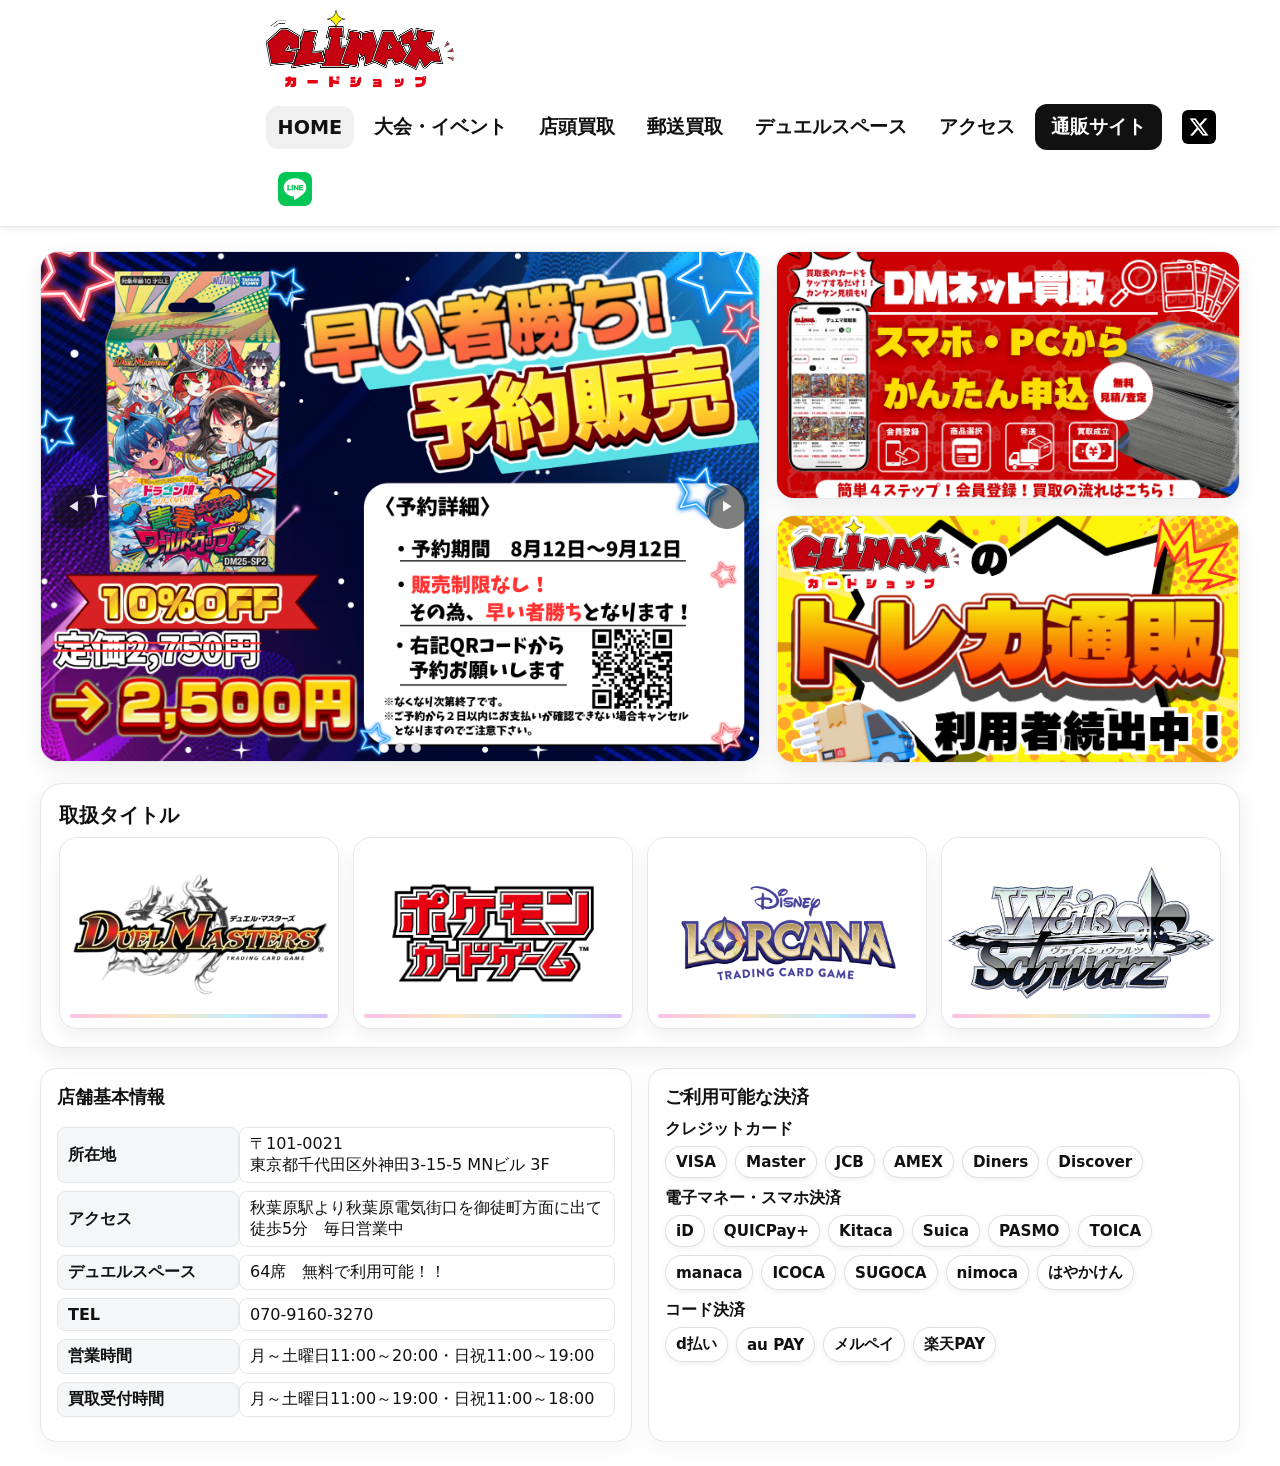
==== index.html @ 97bbb9ee "feat: initial site & GitHub Pages workflow" ====
<!DOCTYPE html>
<html lang="ja">
<head>
<meta charset="UTF-8" />
<meta name="viewport" content="width=device-width,initial-scale=1" />
<title>カードショップCLIMAX - 公式サイト</title>
<meta name="theme-color" content="#ffffff" />
<style>
  :root{
  --home-slide-max:720px;
  --soft: 0 8px 24px rgba(0,0,0,.08);
  --cta-ar: 16/9;      /* 枠の比率（16:9） */
  --cta-zoom: 1;       /* 画像の拡大率（1=等倍） */
  --cta-pos-x: 50%;    /* 画像の表示位置X */
  --cta-pos-y: 50%;    /* 画像の表示位置Y */
  --cta-shift: 0px;    /* 追加の横シフト */
}
  /* === Carousel: PCは矢印＋広いヒットエリア／SPはスワイプ === */
  .carousel { position: relative; }
  .carousel .ctrl{
    z-index: 3; /* 画像より前面 */
    opacity: .9;
  }
  .prev-hit{ left:0; } .next-hit{ right:0; }
  @media (max-width:900px){
    .carousel .ctrl{ display:none; }  /* スマホは矢印隠す */
    .edge-hit{ display:none; }        /* スマホはヒットエリアも隠す（スワイプに専念） */
    .carousel .track{
      touch-action: pan-y;            /* 縦スクロールは通しつつ横スワイプ可 */
      cursor: grab;
    }
  }
/* --- 強制表示＆edge-hit無効化 --- */
.carousel .ctrl{ display:block !important; z-index:5; }
@media (max-width:900px){
  .carousel .ctrl{ display:none !important; } /* SPは矢印非表示（スワイプ優先） */
}
/* 透明ヒットエリアは一旦無効化（クリックを奪うので） */
.edge-hit{ display:none !important; }


  /* ===== 基本（白地・黒文字） ===== */
  body{
    margin:0;
    font-family:system-ui,-apple-system,Segoe UI,Roboto,'Noto Sans JP',sans-serif;
    color:#111;
    background:#fff;
  }

  /* ===== Header（白） ===== */
  header{
    position:sticky; top:0; z-index:50;
    background:#fff;
    color:#111;
    border-bottom:1px solid #e5e7eb;
    box-shadow:0 2px 6px rgba(0,0,0,.08);
  }
  .h-inner{ max-width:1200px; margin:auto; padding:10px 16px; display:flex; align-items:center; gap:12px; flex-wrap:wrap; }
  .brand{ display:flex; align-items:center; gap:10px; text-decoration:none; white-space:nowrap; }
  .brand img{ height:78px; width:auto; }
  nav{ display:flex; align-items:center; gap:6px; white-space:nowrap; flex:1 1 auto; justify-content:flex-start; flex-wrap:wrap; }
  nav a{ padding:8px 10px; border-radius:10px; color:#111; font-weight:800; text-decoration:none; }
  .nav-active{ background:rgba(0,0,0,.06); }
  nav a:hover{ background:rgba(0,0,0,.05); }
  .cta{ background:#111; color:#fff !important; border-radius:999px; padding:8px 14px; }
  .x-icon-img{ width:28px; height:28px; display:inline-block; vertical-align:middle; border-radius:6px; object-fit:cover; }
  .line-icon-img{
  width:28px; height:28px; display:inline-block; vertical-align:middle;
  border-radius:6px; object-fit:cover;
}
@media (min-width:900px){
  header .x-icon-img, header .line-icon-img{ width:34px !important; height:34px !important; }
}
  .container{ max-width:1200px; margin:auto; padding:24px 16px; }
  .section{ display:none; } .section.active{ display:block; }

  /* ===== HOME：左スライド / 右POP ===== */
  .home-grid{ display:grid; grid-template-columns:minmax(360px,var(--home-slide-max)) 1fr; gap:16px; align-items:start; }
  .carousel{ position:relative; overflow:hidden; border-radius:18px; border:1px solid #e5e7eb; background:#fff; box-shadow:var(--soft); }
  .track{ position:relative; z-index:1; display:flex; transition:transform .5s ease; align-items:stretch; }
  .slide{ position:relative; min-width:100%; }
  .slide.fit > img{ width:100%; height:auto; display:block; object-fit:contain; object-position:center center; background:transparent; -webkit-user-drag:none; user-select:none; }
  .ctrl{ position:absolute; top:50%; transform:translateY(-50%); background:rgba(17,17,17,.6); color:#fff; border:none; width:44px; height:44px; border-radius:50%; cursor:pointer; }
  .prev{ left:10px; } .next{ right:10px; }
  .dots{ position:absolute; left:0; right:0; bottom:8px; display:flex; gap:6px; justify-content:center; z-index:2; }
  .dot{ width:8px; height:8px; border-radius:999px; background:#fff; border:1px solid rgba(0,0,0,.2); opacity:.85; }
  .dot.active{ opacity:1; }

  .home-side{ display:flex; flex-direction:column; gap:16px; }
  .home-card{ border-radius:18px; border:1px solid #e5e7eb; overflow:hidden; background:#fff; box-shadow:var(--soft); }
  /* === HOME POP画像（横幅優先・ガビガビ防止）=== */
.home-card img{
  width:100%;
  height:auto;                  /* 拡大せず等倍維持 */
  object-fit:cover;             /* 横幅いっぱいに合わせる（上下トリミングあり） */
  object-position:center center;/* 中央基準でトリム */
}

  /* ===== 取扱タイトル ===== */
  .titles{ position:relative; background:#fff; border:1px solid #e5e7eb; border-radius:22px; padding:18px; margin-top:20px; box-shadow:var(--soft); }
  .titles h2{ position:relative; z-index:1; margin:0 0 8px; font-size:1.25rem; }
  .title-grid{ position:relative; z-index:1; display:grid; grid-template-columns:repeat(auto-fit,minmax(220px,1fr)); gap:14px; }
  .title-card{
    position:relative; display:grid; place-items:center; height:190px;
    background:#fff; color:#111;
    border:1px solid #e5e7eb; border-radius:18px; overflow:hidden; box-shadow:0 8px 18px rgba(0,0,0,.06);
  }
  .title-card::after{ content:""; position:absolute; left:10px; right:10px; bottom:10px; height:4px; border-radius:8px;
    background:linear-gradient(90deg, #ff8bd1, #ffd18b, #8bdfff, #b88bff); opacity:.55; }
  .title-card img{ max-width:96%; max-height:150px; height:auto; display:block; }
  .title-card--duel img{ max-height:175px; transform:scale(1.05); }

  /* ===== 大会・イベント ===== */
  .event-intro{
    white-space:pre-line;
    margin:10px 0 14px;
    color:#111;
  }
  .event-row{ display:flex; align-items:flex-start; gap:16px; }
  .event-row .left, .event-row .right{ flex:1 1 0; display:flex; }
  .event-row .right{ justify-content:flex-end; }
  .event-row .left img{
    width:100%; height:auto; display:block;
    border-radius:12px; border:1px solid #000; background:#fff;
    box-shadow:0 2px 6px rgba(0,0,0,.12);
  }

  :root{ --schedule-lift: 96px; --schedule-crop: 4%; }
  #events .event-row{ align-items:flex-start; }
  #events .event-row .right{ margin-top: calc(-1 * var(--schedule-lift)); justify-content:flex-end; }
  #events .event-row .right > img{
    width:80% !important; height:auto !important; display:block;
    border-radius:12px; border:1px solid #000; background:#fff;
    clip-path: inset(var(--schedule-crop) 0 var(--schedule-crop) 0 round 12px);
    box-shadow:0 2px 6px rgba(0,0,0,.12);
  }
  #events .event-row .right .event-schedule{ width:80% !important; margin-top: calc(-1 * var(--schedule-lift)); }
  /* ラッパーに枠線を付けて画像の上下を clip しても線が消えないように */
#events .event-row .right .event-schedule{
  width:80% !important;
  margin-top: calc(-1 * var(--schedule-lift));
  border:1px solid #000;            /* ← 枠線はこちらに移動 */
  border-radius:12px;
  background:#fff;
  overflow:hidden;                   /* ← 角丸＋clip整合 */
  box-shadow:0 2px 6px rgba(0,0,0,.12);
}

#events .event-row .right .event-schedule img{
  width:100% !important;
  height:auto !important;
  display:block;
  border:none;                       /* ← ボーダー外す */
  border-radius:0;                   /* ← 角丸はラッパーに任せる */
  background:#fff;
  clip-path: inset(var(--schedule-crop) 0 var(--schedule-crop) 0 round 12px);
  box-shadow:none;                   /* ← 影もラッパーに任せる */
}
/* EVENTS も STOREBUY/BUY と同じ位置に揃える */
@media (min-width:900px){
  #events{
    width:80%;
    margin-left:16%;
    margin-right:0;
  }
  /* 以前の右寄せは打ち消す */
  #events .event-intro,
  #events .event-row .left{
    margin-left:0 !important;
  }
}
  /* ===== 店舗情報＆決済（白基調の表） ===== */
  .info-wrap{ display:grid; grid-template-columns:1fr 1fr; gap:16px; margin-top:20px; }
  .panel{ background:#fff; border:1px solid #e5e7eb; border-radius:16px; padding:16px; box-shadow:0 8px 24px rgba(0,0,0,.04); }
  .panel h3{ margin:0 0 10px; font-size:1.1rem; color:#111; }
  .info-table{ width:100%; border-collapse:separate; border-spacing:0 8px; }
  .info-table th{ text-align:left; white-space:nowrap; padding:6px 10px; width:10em; color:#111; background:#f5f6f8; border-radius:8px; border:1px solid #e5e7eb; }
  .info-table td{ padding:6px 10px; border-radius:8px; border:1px solid #e5e7eb; background:#fff; color:#111; }

  .pay-group{ margin-top:10px; }
  .chips{ display:flex; flex-wrap:wrap; gap:8px; margin-top:6px; }
  .chip{ display:inline-flex; align-items:center; padding:6px 10px; border-radius:999px;
         background:#fff; color:#111; border:1px solid rgba(0,0,0,.12); box-shadow:0 2px 6px rgba(0,0,0,.06); font-weight:700; font-size:.95rem; }

  /* ===== デュエルスペース ===== */
  .duel-grid{ display:grid; grid-template-columns:1.1fr .9fr; gap:18px; align-items:start; color:#111; }
  .duel-image{ border-radius:16px; overflow:hidden; border:1px solid #000; background:#fff; box-shadow:0 2px 6px rgba(0,0,0,.12); }
  .duel-image img{ width:100%; height:auto; display:block; }
  .duel-stack{ display:flex; flex-direction:column; gap:14px; align-items:flex-end; }
  .duel-panel{ width:100%; max-width:620px; border:1px solid rgba(0,0,0,.12); border-radius:16px; padding:14px; background:rgba(0,0,0,.04); }
  .links{ display:flex; gap:10px; flex-wrap:wrap; margin-top:10px; }
  .btn{ display:inline-block; padding:10px 14px; border-radius:12px; font-weight:900; text-decoration:none; }
  .btn-outline{ border:2px solid rgba(0,0,0,.22); color:#111; }
  .btn-outline:hover{ background:rgba(0,0,0,.05); }

  /* ===== 店頭買取画像（黒枠） ===== */
  .storebuy-wrap{ width:80%; margin-left:0; margin-right:auto; }
  .storebuy-left img, .storebuy-right img{
    border:1px solid #000; border-radius:12px; background:#fff; box-shadow:0 2px 6px rgba(0,0,0,.12);
  }

  /* Mycalinks リンク強調（白基調） */
.storebuy-note .myca-link, .storebuy-note .myca-link:visited,
.buy-note .myca-link, .buy-note .myca-link:visited{
  color:#dc2626; font-weight:900; text-decoration:underline; text-decoration-color:rgba(220,38,38,.95);
  text-decoration-thickness:2px; text-underline-offset:3px;
}
.storebuy-note .myca-link:hover,
.buy-note .myca-link:hover{
  background:rgba(220,38,38,.10); border-radius:6px; padding:0 4px;
}
.storebuy-note .myca-link:focus-visible,
.buy-note .myca-link:focus-visible{
  outline:2px solid #dc2626; outline-offset:2px;
}

  /* ===== アクセスの地図枠 ===== */
  .map-wrap{ margin-top:16px; border:1px solid #e5e7eb; border-radius:16px; overflow:hidden; box-shadow:var(--soft); background:#fff; }

  /* ===== レスポンシブ ===== */
  @media (max-width:900px){
    header .h-inner{ padding:8px 12px; flex-direction:column; align-items:center; gap:6px; }
    .brand{ order:0; width:100%; justify-content:center; }
    .brand img{ height:44px; }
    nav{ order:1; width:100%; display:flex; justify-content:center; gap:6px; flex-wrap:nowrap; overflow-x:auto; -webkit-overflow-scrolling:touch; padding-bottom:4px; }
    nav a{ padding:6px 8px; font-size:.9rem; white-space:nowrap; }
    nav::-webkit-scrollbar{ display:none; } nav{ scrollbar-width:none; }

    .titles{ padding:12px; }
    .title-grid{ grid-template-columns:repeat(2, 1fr); gap:10px; }
    .title-card{ height:120px; border-radius:14px; }
    .title-card img{ max-height:80px; }

    .event-row{ flex-direction:column; gap:12px; }
    #events{ --schedule-lift:0px; }
    #events .event-row .right{ margin-top:24px; justify-content:center; align-items:center; width:100%; }
    #events .event-row .right .event-schedule,
    #events .event-row .right > img{
      margin-top:0; width:92%; max-width:520px; margin-left:auto; margin-right:auto; clip-path:none; position:static; z-index:auto;
    }
    #events .event-row .right .event-schedule img{ width:100%; height:auto; clip-path:none; }

    .storebuy-wrap{ width:100%; margin:0 auto; }
    .storebuy-right{ display:flex; flex-direction:column; gap:10px; }
    .storebuy-right img, .storebuy-left img{ width:100%; height:auto; object-fit:contain; display:block; margin:0 auto; }

    .info-wrap{ grid-template-columns:1fr; }
    .home-grid{ grid-template-columns:1fr; }
    .duel-grid{ grid-template-columns:1fr; }
    .duel-stack{ align-items:stretch; }
  }

  @media (min-width:900px){
    .storebuy-wrap{ display:flex; flex-direction:row; align-items:stretch; gap:20px; }
    .storebuy-left, .storebuy-right{ flex:1 1 0; display:flex; flex-direction:column; }
    .storebuy-left img{ width:100%; height:100%; object-fit:cover; }
    .storebuy-right{ display:grid; grid-template-rows:1fr 1fr; gap:20px; }
    .storebuy-right img{ width:100%; height:100%; object-fit:cover; }
  }

  /* ===== Duel Space（安全版スタイル） ===== */
  #duel .duel-panel { box-sizing:border-box; overflow:visible !important; }
  .duel-badges, .badge { display:none !important; }
  .duel-headline{ font-weight:900; font-size:1.1em; letter-spacing:.02em; white-space:nowrap; }
  @media (min-width: 900px){
    .duel-grid{ display:flex !important; align-items:stretch !important; gap:16px; }
    .duel-image{
      flex:1.3 1 0; display:flex; align-items:flex-start; justify-content:center;
      border:2px solid #000; border-radius:18px; background:#fff; box-shadow:0 2px 6px rgba(0,0,0,.12);
    }
    .duel-image img{ width:100%; height:100%; object-fit:contain; object-position:top center; }
    .duel-stack{ flex:0.7 1 0; display:flex; flex-direction:column; gap:14px; }
    .duel-panel{
      flex:1 1 0; display:flex; flex-direction:column; justify-content:center;
      padding:12px; font-size:1.02em; line-height:1.5; background:rgba(0,0,0,.04);
      border:1px solid rgba(0,0,0,.12); border-radius:16px;
    }
    #duel .duel-panel--compact{ padding:8px 10px; line-height:1.35; }
  }
/* ===== Duel 右パネルの余白をタイトに ===== */
#duel .duel-panel{
  padding:10px 12px;          /* 14px → 10px に圧縮 */
  line-height:1.32;           /* 1.5 → 1.32 で詰める */
  border-radius:12px;         /* 16px → 12px（締まって見える） */
}
#duel .duel-panel--compact{
  padding:6px 10px;           /* 8px → 6px */
  line-height:1.22;           /* 1.35 → 1.22 */
}
#duel .duel-panel h3{ 
  margin:0 0 4px;             /* タイトル下の余白を減らす */
  font-size:1.02rem;
}
#duel .duel-panel p{ 
  margin:6px 0 0;             /* 段落の上下余白を減らす */
}
#duel .duel-panel ul{ 
  margin:6px 0 0; 
  padding-left:1.1em; 
}
#duel .duel-panel li{ 
  margin:3px 0;               /* 箇条書きの行間も詰める */
}

/* 右カラムどうしのスキマも少しだけ縮める */
@media (min-width:900px){
  .duel-stack{ gap:10px; }    /* 14px → 10px */
}
/* --- Duel: 画像枠をもう少し上へ（余白カット） --- */
#duel .duel-image{ margin:0 !important; }      /* figure 既定マージン除去 */
#duel h2{ margin:0 0 8px !important; }         /* 見出し下を少し詰める */
#duel .container{ padding-top:12px !important; }/* セクション上パディング控えめ */
/* === BUY（郵送買取）: テーブルと画像を2カラム、左は短め幅 === */
#buy .buy-layout{
  display:grid;
  grid-template-columns:minmax(320px,560px) minmax(220px,1fr);
  gap:16px; align-items:start;
}

/* 左：表とバナーを同じ幅で束ねる */
#buy .buy-card{
  width:100%;
  max-width:560px;          /* ここを 520/480 に下げるとさらに短くできます */
}

/* 表はラッパー幅いっぱい＝「短い枠」 */
#buy .buy-table{
  width:100% !important;    /* ラッパーに合わせる */
  table-layout:fixed;
}

/* 右：郵送POPは小さめ */
#buy .buy-pop{
  width:100%; max-width:480px; height:auto;
  border:1px solid #e5e7eb; border-radius:12px;
  box-shadow:0 4px 12px rgba(0,0,0,.08);
}
/* 注意事項：ベース */
#buy .buy-notes.panel{
  margin:16px 0 0;
  padding:16px;
  border:1px solid #e5e7eb;
  border-radius:12px;
  background:#fff;
  box-shadow:0 4px 12px rgba(0,0,0,.05);
}

/* PCだけ：右から10%削る＋少し上げる */
@media (min-width:900px){
  #buy .buy-notes.panel{
    width:85.3%;            /* 全体の90%幅＝右を10%削った見え方 */
    margin:-8px 10% 0 0;  /* 上-8px / 右10% / 下0 / 左0 */
  }
}

/* SP は全幅 */
@media (max-width:899px){
  #buy .buy-notes.panel{
    width:100%;
    margin:12px 0 0;
  }
}
/* === PCだけ：店頭買取／郵送買取セクションを右にずらす === */
@media (min-width: 900px){
  #storebuy,
  #buy {
    width: 80%;          /* 横幅を少し狭くする */
    margin-left: 16%;    /* 左に20%の余白を取って右寄せ */
    margin-right: 0;     /* 念のため右余白は0に */
  }
}
/* === PCだけ：ヘッダー中身（ロゴ＋ナビ）を20%右へ === */
@media (min-width: 900px){
  header .h-inner{
    max-width: none !important; /* 中央寄せのauto制御を解除 */
    width: 80% !important;      /* 中身の横幅を80%に */
    margin-left: 19.5% !important;/* 左に20%の余白を作って全体を右へ */
    margin-right: 0 !important;
  }
}
/* === PCだけ：ナビの文字とXアイコンを1.2倍 === */
@media (min-width: 900px){
  /* 各タブ（HOME〜通販サイト） */
  header nav { gap: 8px !important; }                /* 6 → 8px（少し広げる） */
  header nav a{
    font-size: 1.2em !important;                     /* 文字を1.2倍 */
    padding: 10px 12px !important;                   /* 8x10 → 10x12 に微増 */
    border-radius: 12px !important;                  /* 少しだけ丸みも増やす（任意） */
  }
  /* 通販ボタンは横幅も少し余裕 */
  header nav a.cta{
    padding: 10px 16px !important;                   /* 見栄え用に横だけさらに+4px */
  }
  /* Xアイコン画像（28px → 約34px） */
  header .x-icon-img{
    width: 34px !important;
    height: 34px !important;
  }
}

/* 余白や枠はナシのまま */
#buy .buy-cta{
  margin-top: 0;
  border: none !important;
  border-radius: 0 !important;
  box-shadow: none !important;
  background: transparent !important;
}

/* PC時、左カラム幅に自然に収まるように */
@media (min-width: 900px){
  #buy .addr-cta { max-width: 560px; }
}
/* === BUY（郵送買取） === */
#buy .buy-cta-link{
  position: relative;
  display: block;
  width: 100%;
  aspect-ratio: var(--cta-ar);
  overflow: hidden; /* 切り抜きが枠からはみ出さないように */
}

#buy .buy-cta-img{
  position: absolute; inset: 0;
  width: 100%; height: 100%; display: block;
  object-fit: cover;
  clip-path: inset(10% 0 10% 0);

  /* 右へ寄せ + 上へ寄せ */
  transform: translate(1.5%, -8%) scale(1.2);
  transform-origin: center center;
}
/* === SPだけ：BUYを縦並び & 余白圧縮 & yusoudragon右寄せ＋上下トリム === */
@media (max-width: 900px){

  /* BUYは縦積み（表 → mail_buy → yusoudragon → 注意事項） */
  #buy .buy-layout{
    display: grid;
    grid-template-columns: 1fr;
    gap: 8px;                 /* ← グリッドの隙間を小さく */
    align-items: start;
  }
  #buy .buy-card{ order: 1; }
  #buy .buy-right{ order: 2; }

  /* 表の上マージン＆行間の隙間を圧縮（発送先住所〜ボタン間の“空白”対策） */
  #buy .buy-table{
    margin-top: 8px !important;          /* 16px → 8px */
    border-collapse: separate !important;
    border-spacing: 0 4px !important;    /* 0 8px → 0 4px（行間を半分） */
  }

  /* mail_buy 画像は横幅いっぱい・等倍描画（ガビ防止） */
  #buy .buy-right img,
  #buy .buy-pop{
    width: 100% !important;
    max-width: none !important;
    height: auto !important;
    display: block !important;
    image-rendering: auto !important;
    object-fit: contain !important;
  }

  /* yusoudragon（SP専用）：高さを低めに、右寄せ、上下トリムで“余白感”を削る */
  #buy .buy-cta{ margin-top: 6px !important; }

  #buy .buy-cta-link{
    position: relative !important;
    display: block !important;
    width: 100% !important;
    aspect-ratio: 16/7 !important;   /* ← 16/9より“低い”比率。縦の余白を減らすキモ */
    overflow: hidden !important;
  }

  #buy .buy-cta-img{
    position: absolute !important;
    inset: 0 !important;
    width: 100% !important;
    height: 100% !important;
    display: block !important;

    /* 右寄せ＋上下トリム＋軽い拡大 */
    object-fit: cover !important;
    object-position: 48% center !important;   
    transform: translateX(1.5%) scale(1.2) !important; /* ← さらに少し右へ寄せつつ1.2倍 */
    transform-origin: center center !important;
    clip-path: inset(12% 0 12% 0) !important; /* ← 上下をカット（15～25%で微調整可） */

    image-rendering: auto !important;
  }

  /* 注意事項：右から削る指定はそのまま活かす */
  #buy .buy-notes.panel{
    width: 90% !important;
    margin: 12px 12% 0 0 !important; /* 上12 / 右12% / 下0 / 左0 */
  }
}
</style>
</head>
<body>
<header>
  <div class="h-inner">
    <a class="brand" href="#home">
      <img src="logo.png" alt="カードショップCLIMAX ロゴ" />
    </a>
    <nav>
      <a href="#home"     class="navlink" data-section="home">HOME</a>
      <a href="#events"   class="navlink" data-section="events">大会・イベント</a>
      <a href="#storebuy" class="navlink" data-section="storebuy">店頭買取</a>
      <a href="#buy"      class="navlink" data-section="buy">郵送買取</a>
      <a href="#duel"     class="navlink" data-section="duel">デュエルスペース</a>
      <a href="#access"   class="navlink" data-section="access">アクセス</a>
      <a href="https://www.climax-card.jp/" target="_blank" class="cta">通販サイト</a>
      <a href="https://x.com/climaxcard" target="_blank" aria-label="X アカウント" title="@climaxcard"><img src="unnamed.png" alt="X" class="x-icon-img" onerror="this.style.display='none'"></a>
<a href="https://line.me/R/ti/p/@512nwjvn" target="_blank" rel="noopener"
   aria-label="LINE" title="LINE"><img src="LINE.png" alt="LINE" class="line-icon-img" onerror="this.style.display='none'"></a>

    </nav>
  </div>
</header>

<main>
  <!-- HOME -->
  <section id="home" class="section active">
    <div class="container">
      <div class="home-grid">
        <div class="carousel" id="carousel" aria-roledescription="carousel">
          <div class="track" id="track"><div class="slide fit"><img src="slide1.PNG" alt="HOMEスライド"></div><div class="slide fit"><img src="slide2.PNG" alt="HOMEスライド"></div><div class="slide fit"><img src="slide3.PNG" alt="HOMEスライド"></div></div>
          <button class="ctrl prev" id="prev" aria-label="前へ">&#9664;</button>
          <button class="ctrl next" id="next" aria-label="次へ">&#9654;</button>
          <div class="dots" id="dots"><div class="dot"></div><div class="dot"></div><div class="dot"></div></div>
        </div>
        <div class="home-side" id="homeSide">
          <a class="home-card navlink" data-section="storebuy" href="#storebuy"><img src="pop_mycalinks.png" alt="店頭買取案内"></a>
          <a class="home-card" href="https://www.climax-card.jp/" target="_blank"><img src="pop_toreka.png" alt="通販POP"></a>
        </div>
      </div>

      <div class="titles">
        <h2>取扱タイトル</h2>
        <div class="title-grid"><a class="title-card title-card--duel" href="https://dm.takaratomy.co.jp/" target="_blank" rel="noopener" aria-label="デュエル・マスターズ">  <img src="DUELMASTERS.png" alt="デュエル・マスターズ ロゴ"></a><a class="title-card " href="https://www.pokemon-card.com/" target="_blank" rel="noopener" aria-label="ポケモンカードゲーム">  <img src="pokemon.png" alt="ポケモンカードゲーム ロゴ"></a><a class="title-card " href="https://www.takaratomy.co.jp/products/disneylorcana/" target="_blank" rel="noopener" aria-label="Disney Lorcana">  <img src="LORCANA.png" alt="Disney Lorcana ロゴ"></a><a class="title-card " href="https://ws-tcg.com/" target="_blank" rel="noopener" aria-label="ヴァイスシュヴァルツ">  <img src="WEISSCHWARZ.png" alt="ヴァイスシュヴァルツ ロゴ"></a></div>
      </div>

      <div class="info-wrap">
        <div class="panel">
          <h3>店舗基本情報</h3>
          <table class="info-table">
            <tr><th>所在地</th><td>〒101-0021<br>東京都千代田区外神田3-15-5 MNビル 3F</td></tr>
            <tr><th>アクセス</th><td>秋葉原駅より秋葉原電気街口を御徒町方面に出て徒歩5分　毎日営業中</td></tr>
            <tr><th>デュエルスペース</th><td>64席　無料で利用可能！！</td></tr>
            <tr><th>TEL</th><td>070-9160-3270</td></tr>
            <tr><th>営業時間</th><td>月～土曜日11:00～20:00・日祝11:00～19:00</td></tr>
            <tr><th>買取受付時間</th><td>月～土曜日11:00～19:00・日祝11:00～18:00</td></tr>
          </table>
        </div>
        <div class="panel">
          <h3>ご利用可能な決済</h3>
          <div class="pay-group">
            <b>クレジットカード</b>
            <div class="chips"><span class="chip">VISA</span><span class="chip">Master</span><span class="chip">JCB</span><span class="chip">AMEX</span><span class="chip">Diners</span><span class="chip">Discover</span></div>
          </div>
          <div class="pay-group">
            <b>電子マネー・スマホ決済</b>
            <div class="chips"><span class="chip">iD</span><span class="chip">QUICPay+</span><span class="chip">Kitaca</span><span class="chip">Suica</span><span class="chip">PASMO</span><span class="chip">TOICA</span><span class="chip">manaca</span><span class="chip">ICOCA</span><span class="chip">SUGOCA</span><span class="chip">nimoca</span><span class="chip">はやかけん</span></div>
          </div>
          <div class="pay-group">
            <b>コード決済</b>
            <div class="chips"><span class="chip">d払い</span><span class="chip">au PAY</span><span class="chip">メルペイ</span><span class="chip">楽天PAY</span></div>
          </div>
        </div>
      </div>
    </div>
  </section>

  <!-- EVENTS（スケジュールのみ） -->
  <section id="events" class="section">
    <div class="container">
      <h2>大会・イベント</h2>

      <p class="event-intro">
週のどの日でも、CLIMAXのデュエルスペースは大会が繰り広げられる舞台。
ここはただの対戦会場ではなく、“本気のデュエリスト”が集まる特別な場所です。
ひとりでも、仲間とでも、あなたの挑戦を待っています！
      </p>

      <div class="event-row">
        <div class="left">
          <img src="events_photo.jpg" alt="デュエルスペースの様子">
        </div>
        <div class="right">
          <div class="event-schedule">
            <img src="schedule.png" alt="イベントスケジュール" loading="lazy">
          </div>
        </div>
      </div>
    </div>
  </section>

  <!-- STORE BUY（店頭買取） -->
  <section id="storebuy" class="section">
    <div class="container">
      <h2>店頭買取</h2>
      <p class="storebuy-note">
        店頭買取には
        <a class="myca-link" href="https://myca.cards/" target="_blank" rel="noopener">
          <strong>Mycalinks アプリのインストール</strong>
        </a>
        が必要です。以下のPOPを確認してください。
      </p>

      <div class="storebuy-wrap">
        <div class="storebuy-left">
          <img src="kaitori_flow.png" alt="店頭買取の流れ">
        </div>
        <div class="storebuy-right">
          <img src="myca_register_pop.png" alt="Mycalinks登録方法">
          <img src="pop_store_dragon.png" alt="店頭買取POP">
        </div>
      </div>
    </div>
  </section>

     <!-- BUY（郵送買取） -->
<section id="buy" class="section">
  <div class="container">
    <h2>郵送買取</h2>

    <p class="buy-note">
      郵送買取には
      <a class="myca-link" href="https://myca.cards/" target="_blank" rel="noopener">
        <strong>Mycalinks アプリのインストール</strong>
      </a>
      が必要です。手順や最新の買取価格は下記をご確認ください。
    </p>

    <!-- ★ この div を忘れずに！左右2カラムの親ラッパー -->
    <div class="buy-layout">
      <!-- 左：表（発送先住所の下に yusoudragon を1回だけ表示） -->
      <div class="buy-card" id="buyCard">
        <table class="info-table buy-table" style="margin-top:16px; border-collapse:separate; border-spacing:0 8px;">
          <tr><th>送料</th><td>基本お客様負担（最終買取金額 ¥10,000 以上で送料無料）</td></tr>
          <tr><th>対象</th><td>18歳以上（高校生可）</td></tr>
          <tr><th>お支払い</th><td>振込（手数料当社負担）</td></tr>
          <tr><th>申し込み</th><td>LINE（会員登録なし）</td></tr>
          <tr><th>発送</th><td>お近くのコンビニや郵便局から（追跡番号付き発送推奨）</td></tr>
          <tr><th>身分証明書</th><td>免許証・保険証・学生証・マイナンバーカードなど ※必ず現住所記載</td></tr>
          <tr>
            <th>発送先住所</th>
            <td>
              <div class="addr-grid">
                <span class="lead">〒101-0021&nbsp;</span>
                <span>東京都千代田区外神田3-15-5MNビル3階</span>
                <span class="shop">カードショップCLIMAX</span>
              </div>
            </td>
          </tr>
        </table>

        <!-- 発送先住所の“下”に yusoudragon（クリックで買取表） -->
        <div class="buy-cta addr-cta">
          <a class="buy-cta-link" href="https://climaxcard.github.io/climax/default/" target="_blank" aria-label="買取表を見る">  <img class="buy-cta-img" src="yusoudragon.png" alt="買取金額"></a>  <!-- BUYLIST_URL(https://climaxcard.github.io/climax/default/)へ遷移 -->
        </div>
      </div>

      <!-- 右：郵送POP -->
        <div class="buy-right">
          <img class="buy-pop" src="mail_buy.png" alt="郵送買取案内POP">
        </div>
      </div> <!-- /.buy-layout -->

      <!-- 注意事項（★グリッドの外★） -->
      <div class="buy-notes panel">
        <h3>注意事項</h3>
        <ul style="margin:0; padding-left:1.2em; line-height:1.6; color:#111;">
          <li>送料について：最終査定金額が1万円を超えた場合、当社で送料負担します（レターパックライト）。</li>
          <li>レアとノーマルが混在する場合は、あらかじめレアとノーマルを分けてから梱包・発送してください。<br>
              （※ノーマルに混在しているレアカードなどは一括でノーマルカード査定となる可能性があります。）</li>
          <li>一律のレアリティのカードは分けて送っていただけると査定完了まで早いです。</li>
          <li>デュエルマスターズのVR以上のカードは１枚10円。</li>
          <li>同タイトルの大量査定は減額対象となります。</li>
          <li>カード両面のキズ・スレなどは減額対象となります。</li>
          <li>破れ・書き込み・水濡れ・日焼け・大きな折れ・反り・縁のめくれ・ひどいキズがあるカードは個別にお値段をつけられない場合があります。</li>
          <li>海賊版やコピー品など正規品でないものは引き取りのみとなります。</li>
          <li>査定金額は状態や在庫状況により予告なく変更される場合があります。</li>
          <li>買取査定金額から発送費や発送手数料を差し引くことはありません。</li>
          <li>査定時にキズ確認のためファイルからカードを抜いたりスリーブを外します。返送時は元の状態に戻せません。</li>
          <li>タバコや香水などの匂いが染みついたカードは査定対象外となります。</li>
        </ul>
        <p style="margin-top:12px; font-size:.9rem; color:#666;">※2025年9月20日更新※</p>
      </div>
    </div>
  </section>
  <!-- DUEL -->
  <section id="duel" class="section">
    <div class="container">
      <h2>デュエルスペース</h2>
      <div class="duel-grid">
        <figure class="duel-image">
          <img src="01.png" alt="デュエルスペース">
        </figure>

        <div class="duel-stack">
          <div class="duel-panel duel-panel--compact">
            <div class="duel-headline">FREE毎日開放</div>
            <p style="margin-top:10px;white-space:pre-line">
デュエルスペースはいつでも無料で使えて、毎週各種大会も開催しています！
腕試しや仲間増やしの場にもピッタリ！
            </p>
          </div>

          <div class="duel-panel duel-guide" id="duel-guide">
            <h3>ご利用案内</h3>
            <ul>
              <li>営業時間内いつでもご利用OK（混雑時は譲り合いをお願いします）</li>
              <li>飲食はフタ付きのみ可・ゴミは各自お持ち帰り</li>
              <li>大会開催日はスタッフの指示に従ってください</li>
            </ul>
          </div>
        </div>

      </div>
    </div>
  </section>

  <!-- ACCESS -->
  <section id="access" class="section">
    <div class="container">
      <h2>アクセス</h2>
      <p>〒101-0021 東京都千代田区外神田3-15-5 MNビル 3F</p>
      <div class="map-wrap">
        <iframe src="https://www.google.com/maps/embed?pb=!1m18!1m12!1m3!1d12959.948330384788!2d139.7712742631493!3d35.70193548613032!2m3!1f0!2f0!3f0!3m2!1i1024!2i768!4f13.1!3m3!1m2!1s0x60188c1dd8a0a351%3A0x521f149db8f31043!2z44CSMTAxLTAwMjEg5p2x5Lqs6YO95Y2D5Luj55Sw5Yy65aSW56We55Sw77yT5LiB55uu77yR77yV4oiS77yV!5e0!3m2!1sja!2sjp!4v1758198516772!5m2!1sja!2sjp" width="100%" height="380" style="border:0;" allowfullscreen="" loading="lazy" referrerpolicy="no-referrer-when-downgrade"></iframe>
      </div>
    </div>
  </section>
</main>
<script>
  // ==== SPAタブ ====
  const sections = Array.from(document.querySelectorAll('.section'));
  const navlinks = Array.from(document.querySelectorAll('.navlink'));
  function show(id, push=true){
    sections.forEach(s=>s.classList.toggle('active', s.id===id));
    document.querySelectorAll('header .navlink').forEach(a => a.classList.toggle('nav-active', a.dataset.section===id));
    if(push) history.pushState({id}, '', '#'+id);
  }
  function hook(a){ a.addEventListener('click', e=>{ if(a.getAttribute('href')?.startsWith('#')) e.preventDefault(); const id=a.dataset.section; if(id) show(id); }); }
  navlinks.forEach(hook);
  window.addEventListener('popstate', e=> show((e.state&&e.state.id)||location.hash.replace('#','')||'home', false));
  show(location.hash.replace('#','')||'home', false);

  // ==== HOMEカルーセル（PC:矢印＆左右どこでもクリック / SP:スワイプ） + 右POP高さ同期 ====
(function(){
  const carousel = document.getElementById('carousel'); if(!carousel) return;
  const track = document.getElementById('track');
  const dotsWrap = document.getElementById('dots');
  const slides = Array.from(track.children);
  const dots = Array.from(dotsWrap.children);
  const side = document.getElementById('homeSide');
  const prev = document.getElementById('prev');
  const next = document.getElementById('next');
  const mqPC = window.matchMedia('(min-width:900px)');

  slides.forEach(s=> s.classList.add('fit'));
  // 画像のドラッグでブラウザ既定動作が出ないように
  slides.forEach(s=>{
    const img=s.querySelector('img');
    if(img){ img.setAttribute('draggable','false'); img.style.userSelect='none'; }
  });

  function slideHeight(idx){
    const s = slides[idx], img = s.querySelector('img'); if(!img) return 0;
    const w = carousel.clientWidth;
    if(img.naturalWidth===0) return 0;
    return Math.round(w * img.naturalHeight / img.naturalWidth);
  }
  function syncSide(h){
    if(!side) return;
    const cards = Array.from(side.querySelectorAll('.home-card'));
    const gap = parseFloat(getComputedStyle(side).gap)||16;
    if(window.matchMedia("(max-width:900px)").matches){
      cards.forEach(c=>c.style.height="auto"); return;
    }
    const each = Math.max(120, Math.floor((h - gap)/2));
    cards.forEach(c=>c.style.height = each+"px");
  }

  let i=0, timer=null;
  const DURATION = 500;
  function setActiveDot(){ dots.forEach((d,idx)=>d.classList.toggle('active',idx===i)); }
  function snap(noAnim=false){
    track.style.transition = noAnim ? 'none' : 'transform ' + DURATION + 'ms ease';
    track.style.transform = `translate3d(${(-100*i)}%,0,0)`;
    setActiveDot();
    const h = slideHeight(i);
    if(h>0){ slides[i].style.height=h+"px"; syncSide(h); }
  }
  function go(n, noAnim=false){ i = (n+slides.length)%slides.length; snap(noAnim); }

  function autoStart(){ stopAuto(); timer=setInterval(()=>go(i+1),7000); }
  function stopAuto(){ if(timer){ clearInterval(timer); timer=null; } }

  const goPrev = ()=>{ stopAuto(); go(i-1); autoStart(); };
  const goNext = ()=>{ stopAuto(); go(i+1); autoStart(); };

  // 矢印
  prev && prev.addEventListener('click', goPrev);
  next && next.addEventListener('click', goNext);
  // ドット
  dots.forEach((d,idx)=> d.addEventListener('click', ()=>{ stopAuto(); go(idx); autoStart(); }));

  // PC：カルーセルの左右どこをクリックしても前後
  carousel.addEventListener('click', (e)=>{
    // 矢印/ドット/リンクをクリックした時は無視
    if(e.target.closest('.ctrl,.dots,.dot,a,button')) return;
    const r = carousel.getBoundingClientRect();
    (e.clientX - r.left < r.width/2) ? goPrev() : goNext();
  });

  // スワイプ（iOS/Android/Safariも拾える実装）
  let startX=0, startY=0, isDown=false, deltaX=0, width=0, axis=null;
  const THRESHOLD_PX = 25;  // これ超えたらページ送り
  const LOCK_PX = 8;        // 軸判定の閾値

  const onDown = (x,y)=>{
    isDown = true; axis=null; deltaX=0;
    width = carousel.clientWidth||1;
    startX = x; startY = y;
    stopAuto();
    track.style.transition = 'none';
  };
  const onMove = (x,y,ev)=>{
    if(!isDown) return;
    const dx = x - startX, dy = y - startY;
    if(axis===null && (Math.abs(dx) > LOCK_PX || Math.abs(dy) > LOCK_PX)){
      axis = Math.abs(dx) > Math.abs(dy) ? 'x' : 'y';
    }
    if(axis==='x'){
      // 横スクロールを優先するためSPでは既定動作を止める
      if(ev && ev.cancelable) ev.preventDefault();
      deltaX = dx;
      const pct = (deltaX/width)*100;
      track.style.transform = `translate3d(${(-100*i + pct)}%,0,0)`;
    }
  };
  const onUp = ()=>{
    if(!isDown) return;
    isDown = false;
    if(axis==='x' && Math.abs(deltaX) > THRESHOLD_PX){
      (deltaX < 0) ? go(i+1) : go(i-1);
    }else{
      snap(); // 元に戻す
    }
    autoStart();
  };

  // マウス
  track.addEventListener('mousedown', (e)=>onDown(e.clientX, e.clientY));
  window.addEventListener('mousemove', (e)=>onMove(e.clientX, e.clientY, e));
  window.addEventListener('mouseup', onUp);

  // タッチ
  track.addEventListener('touchstart', (e)=>{
    const t=e.touches[0]; onDown(t.clientX, t.clientY);
  }, {passive:true});
  window.addEventListener('touchmove', (e)=>{
    const t=e.touches[0]; if(t) onMove(t.clientX, t.clientY, e);
  }, {passive:false}); // ← preventDefaultできるように
  window.addEventListener('touchend', onUp, {passive:true});
  window.addEventListener('touchcancel', onUp, {passive:true});

  // キーボード（PC）
  document.addEventListener('keydown', (e)=>{
    if(!mqPC.matches) return;
    if(e.key === 'ArrowLeft')  goPrev();
    if(e.key === 'ArrowRight') goNext();
  });

  function adjustAll(){ const h=slideHeight(i); if(h>0){ slides[i].style.height=h+"px"; syncSide(h); } }
  slides.forEach((s,idx)=>{
    const img=s.querySelector('img'); if(!img) return;
    if(img.complete){ if(idx===0) adjustAll(); }
    else img.addEventListener('load', ()=>{ if(idx===0) adjustAll(); }, {once:true});
  });
  window.addEventListener('resize', adjustAll);

  go(0, true);
  autoStart();
})();  

/* ===== Duel 高さ同期（左画像の高さ＝右2パネル合計） ===== */
(function(){
  const mq = window.matchMedia('(min-width:900px)');
  const root = document.getElementById('duel');
  if(!root) return;

  const frame = root.querySelector('.duel-image');
  const img   = frame && frame.querySelector('img');
  const stack = root.querySelector('.duel-stack');
  const topP  = root.querySelector('.duel-panel.duel-panel--compact');
  const panels= root.querySelectorAll('.duel-stack .duel-panel');
  const botP  = panels.length >= 2 ? panels[1] : null;

  function stackGap(){
    if(!stack) return 10;
    const g = parseFloat(getComputedStyle(stack).gap || '10');
    return isNaN(g) ? 10 : g;
  }
  function clamp(n, min){ return n < min ? min : n; }

  function sync(){
    if(!(mq.matches && frame && img && stack && topP && botP)){
      if(topP) topP.style.height = '';
      if(botP) botP.style.height = '';
      if(stack) stack.style.height = '';
      return;
    }
    // 左の画像の「想定高さ」をアスペクト比から算出（表示幅 × 画像比）
    const w  = frame.getBoundingClientRect().width;
    const nw = img.naturalWidth, nh = img.naturalHeight;
    if(!nw || !nh || w < 10) return;

    const leftH = Math.round(w * nh / nw);   // 左の枠と画像がcontainなのでこれが見た目高さ
    const total = leftH;                     // 右2パネル合計をこれに合わせる
    const gap   = stackGap();

    // 上下の配分比（お好みで 0.40〜0.50 を微調整）
    const split = 0.45;
    let topH = Math.round(total * split);
    let botH = total - gap - topH;

    // 最低高でつぶれ防止
    topH = clamp(topH, 84);
    botH = clamp(botH, 84);

    // 誤差吸収（合計＝total に厳密一致）
    const diff = topH + gap + botH - total;
    if(diff > 0) botH -= diff;
    else if(diff < 0) botH -= diff;

    stack.style.height = total + 'px';
    topP.style.height  = topH  + 'px';
    botP.style.height  = botH  + 'px';
  }

  function ready(fn){
    if(img && img.complete && img.naturalWidth) fn();
    else img && img.addEventListener('load', fn, {once:true});
  }

  ready(sync);
  window.addEventListener('resize', sync);
  document.addEventListener('visibilitychange', ()=>{ if(!document.hidden) sync(); });
  window.addEventListener('hashchange', sync);
  // 初期のレイアウト揺れ対策で数回だけ再同期
  setTimeout(sync, 50);
  setTimeout(sync, 250);
  setTimeout(sync, 800);
})();
/* === SP時だけ yusoudragon を mail_buy と 注意事項の間に移動、PCに戻ったら元へ === */
(function(){
  const mq = window.matchMedia('(max-width: 900px)');
  const buy = document.getElementById('buy');
  if(!buy) return;

  const card  = buy.querySelector('.buy-card');
  const cta   = card && card.querySelector('.buy-cta');
  const right = buy.querySelector('.buy-right');
  const notes = buy.querySelector('.buy-notes');
  if(!(card && cta && right && notes)) return;

  const originalParent = cta.parentNode;

  function apply(){
    if(mq.matches){
      if(cta.parentNode !== buy){
        buy.insertBefore(cta, notes);
      }
    }else{
      if(cta.parentNode !== originalParent){
        originalParent.appendChild(cta);
      }
    }
  }

  apply();
  mq.addEventListener ? mq.addEventListener('change', apply) : window.addEventListener('resize', apply);
})();
</script>
</body>
</html>
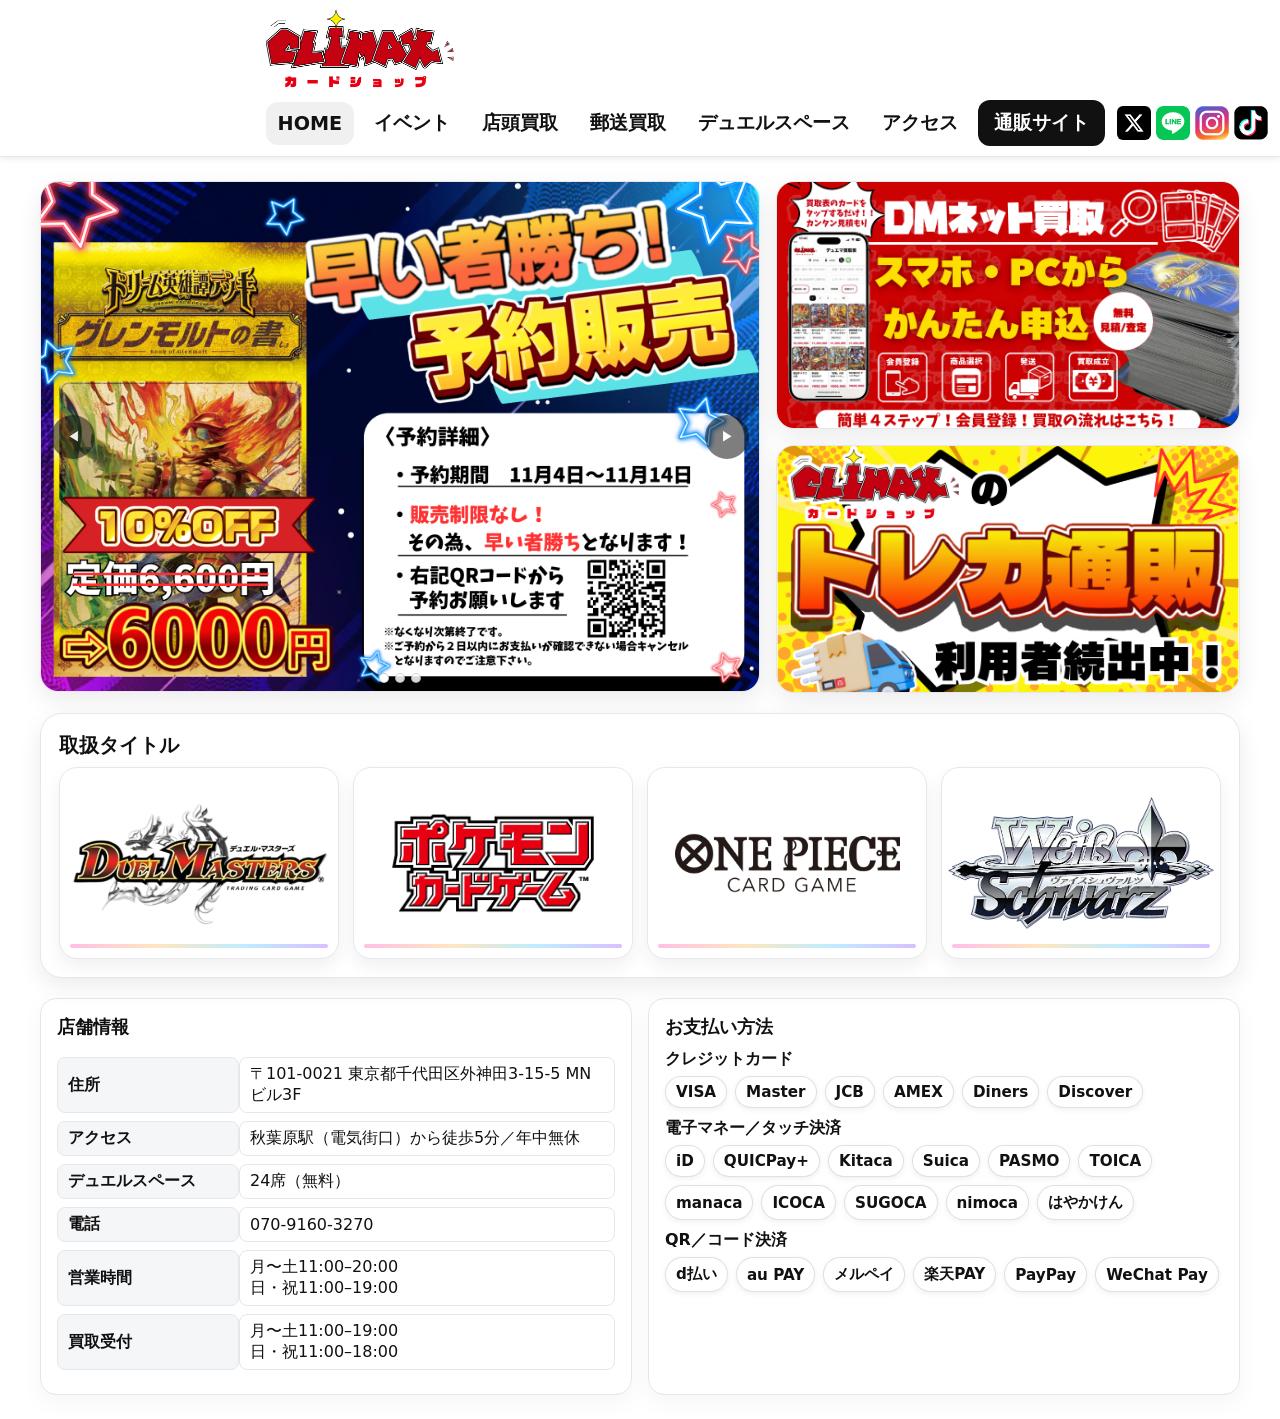
==== commit 4fcc97e4: "initial" ====
--- a/index.html
+++ b/index.html
@@ -6,200 +6,131 @@
 <title>カードショップCLIMAX - 公式サイト</title>
 <meta name="theme-color" content="#ffffff" />
 <style>
-  :root{
+:root{
   --home-slide-max:720px;
   --soft: 0 8px 24px rgba(0,0,0,.08);
-  --cta-ar: 16/9;      /* 枠の比率（16:9） */
-  --cta-zoom: 1;       /* 画像の拡大率（1=等倍） */
-  --cta-pos-x: 50%;    /* 画像の表示位置X */
-  --cta-pos-y: 50%;    /* 画像の表示位置Y */
-  --cta-shift: 0px;    /* 追加の横シフト */
-}
-  /* === Carousel: PCは矢印＋広いヒットエリア／SPはスワイプ === */
-  .carousel { position: relative; }
-  .carousel .ctrl{
-    z-index: 3; /* 画像より前面 */
-    opacity: .9;
-  }
-  .prev-hit{ left:0; } .next-hit{ right:0; }
-  @media (max-width:900px){
-    .carousel .ctrl{ display:none; }  /* スマホは矢印隠す */
-    .edge-hit{ display:none; }        /* スマホはヒットエリアも隠す（スワイプに専念） */
-    .carousel .track{
-      touch-action: pan-y;            /* 縦スクロールは通しつつ横スワイプ可 */
-      cursor: grab;
-    }
-  }
-/* --- 強制表示＆edge-hit無効化 --- */
+  --cta-ar: 16/9; /* frame aspect ratio (16:9) */
+  --cta-zoom: 1;  /* image zoom (1=1x) */
+  --cta-pos-x: 50%;
+  --cta-pos-y: 50%;
+  --cta-shift: 0px;
+}
+/* === Carousel: PC arrows + wide hit area / SP swipe === */
+.carousel { position: relative; }
+.carousel .ctrl{ z-index: 3; opacity: .9; }
+.prev-hit{ left:0; }
+.next-hit{ right:0; }
+@media (max-width:900px){
+  .carousel .ctrl{ display:none; } /* hide arrows on mobile */
+  .edge-hit{ display:none; }
+  .carousel .track{ touch-action: pan-y; cursor: grab; }
+}
+/* --- Force display & disable edge-hit --- */
 .carousel .ctrl{ display:block !important; z-index:5; }
 @media (max-width:900px){
-  .carousel .ctrl{ display:none !important; } /* SPは矢印非表示（スワイプ優先） */
-}
-/* 透明ヒットエリアは一旦無効化（クリックを奪うので） */
+  .carousel .ctrl{ display:none !important; }
+}
 .edge-hit{ display:none !important; }
 
-
-  /* ===== 基本（白地・黒文字） ===== */
-  body{
-    margin:0;
-    font-family:system-ui,-apple-system,Segoe UI,Roboto,'Noto Sans JP',sans-serif;
-    color:#111;
-    background:#fff;
-  }
-
-  /* ===== Header（白） ===== */
-  header{
-    position:sticky; top:0; z-index:50;
-    background:#fff;
-    color:#111;
-    border-bottom:1px solid #e5e7eb;
-    box-shadow:0 2px 6px rgba(0,0,0,.08);
-  }
-  .h-inner{ max-width:1200px; margin:auto; padding:10px 16px; display:flex; align-items:center; gap:12px; flex-wrap:wrap; }
-  .brand{ display:flex; align-items:center; gap:10px; text-decoration:none; white-space:nowrap; }
-  .brand img{ height:78px; width:auto; }
-  nav{ display:flex; align-items:center; gap:6px; white-space:nowrap; flex:1 1 auto; justify-content:flex-start; flex-wrap:wrap; }
-  nav a{ padding:8px 10px; border-radius:10px; color:#111; font-weight:800; text-decoration:none; }
-  .nav-active{ background:rgba(0,0,0,.06); }
-  nav a:hover{ background:rgba(0,0,0,.05); }
-  .cta{ background:#111; color:#fff !important; border-radius:999px; padding:8px 14px; }
-  .x-icon-img{ width:28px; height:28px; display:inline-block; vertical-align:middle; border-radius:6px; object-fit:cover; }
-  .line-icon-img{
-  width:28px; height:28px; display:inline-block; vertical-align:middle;
-  border-radius:6px; object-fit:cover;
-}
+/* ===== Base (white bg / dark text) ===== */
+body{ margin:0; font-family:system-ui,-apple-system,Segoe UI,Roboto,'Noto Sans JP',sans-serif; color:#111; background:#fff; }
+
+/* ===== Header (white) ===== */
+header{ position:sticky; top:0; z-index:50; background:#fff; color:#111; border-bottom:1px solid #e5e7eb; box-shadow:0 2px 6px rgba(0,0,0,.08); }
+.h-inner{ max-width:1200px; margin:auto; padding:10px 16px; display:flex; align-items:center; gap:12px; flex-wrap:wrap; }
+.brand{ display:flex; align-items:center; gap:10px; text-decoration:none; white-space:nowrap; }
+.brand img{ height:78px; width:auto; }
+nav{ display:flex; align-items:center; gap:6px; white-space:nowrap; flex:1 1 auto; justify-content:flex-start; flex-wrap:wrap; }
+nav a{ padding:8px 10px; border-radius:10px; color:#111; font-weight:800; text-decoration:none; }
+.nav-active{ background:rgba(0,0,0,.06); }
+nav a:hover{ background:rgba(0,0,0,.05); }
+.cta{ background:#111; color:#fff !important; border-radius:999px; padding:8px 14px; }
+.x-icon-img{ width:28px; height:28px; display:inline-block; vertical-align:middle; border-radius:6px; object-fit:cover; }
+.line-icon-img{ width:28px; height:28px; display:inline-block; vertical-align:middle; border-radius:6px; object-fit:cover; }
 @media (min-width:900px){
   header .x-icon-img, header .line-icon-img{ width:34px !important; height:34px !important; }
 }
-  .container{ max-width:1200px; margin:auto; padding:24px 16px; }
-  .section{ display:none; } .section.active{ display:block; }
-
-  /* ===== HOME：左スライド / 右POP ===== */
-  .home-grid{ display:grid; grid-template-columns:minmax(360px,var(--home-slide-max)) 1fr; gap:16px; align-items:start; }
-  .carousel{ position:relative; overflow:hidden; border-radius:18px; border:1px solid #e5e7eb; background:#fff; box-shadow:var(--soft); }
-  .track{ position:relative; z-index:1; display:flex; transition:transform .5s ease; align-items:stretch; }
-  .slide{ position:relative; min-width:100%; }
-  .slide.fit > img{ width:100%; height:auto; display:block; object-fit:contain; object-position:center center; background:transparent; -webkit-user-drag:none; user-select:none; }
-  .ctrl{ position:absolute; top:50%; transform:translateY(-50%); background:rgba(17,17,17,.6); color:#fff; border:none; width:44px; height:44px; border-radius:50%; cursor:pointer; }
-  .prev{ left:10px; } .next{ right:10px; }
-  .dots{ position:absolute; left:0; right:0; bottom:8px; display:flex; gap:6px; justify-content:center; z-index:2; }
-  .dot{ width:8px; height:8px; border-radius:999px; background:#fff; border:1px solid rgba(0,0,0,.2); opacity:.85; }
-  .dot.active{ opacity:1; }
-
-  .home-side{ display:flex; flex-direction:column; gap:16px; }
-  .home-card{ border-radius:18px; border:1px solid #e5e7eb; overflow:hidden; background:#fff; box-shadow:var(--soft); }
-  /* === HOME POP画像（横幅優先・ガビガビ防止）=== */
-.home-card img{
-  width:100%;
-  height:auto;                  /* 拡大せず等倍維持 */
-  object-fit:cover;             /* 横幅いっぱいに合わせる（上下トリミングあり） */
-  object-position:center center;/* 中央基準でトリム */
-}
-
-  /* ===== 取扱タイトル ===== */
-  .titles{ position:relative; background:#fff; border:1px solid #e5e7eb; border-radius:22px; padding:18px; margin-top:20px; box-shadow:var(--soft); }
-  .titles h2{ position:relative; z-index:1; margin:0 0 8px; font-size:1.25rem; }
-  .title-grid{ position:relative; z-index:1; display:grid; grid-template-columns:repeat(auto-fit,minmax(220px,1fr)); gap:14px; }
-  .title-card{
-    position:relative; display:grid; place-items:center; height:190px;
-    background:#fff; color:#111;
-    border:1px solid #e5e7eb; border-radius:18px; overflow:hidden; box-shadow:0 8px 18px rgba(0,0,0,.06);
-  }
-  .title-card::after{ content:""; position:absolute; left:10px; right:10px; bottom:10px; height:4px; border-radius:8px;
-    background:linear-gradient(90deg, #ff8bd1, #ffd18b, #8bdfff, #b88bff); opacity:.55; }
-  .title-card img{ max-width:96%; max-height:150px; height:auto; display:block; }
-  .title-card--duel img{ max-height:175px; transform:scale(1.05); }
-
-  /* ===== 大会・イベント ===== */
-  .event-intro{
-    white-space:pre-line;
-    margin:10px 0 14px;
-    color:#111;
-  }
-  .event-row{ display:flex; align-items:flex-start; gap:16px; }
-  .event-row .left, .event-row .right{ flex:1 1 0; display:flex; }
-  .event-row .right{ justify-content:flex-end; }
-  .event-row .left img{
-    width:100%; height:auto; display:block;
-    border-radius:12px; border:1px solid #000; background:#fff;
-    box-shadow:0 2px 6px rgba(0,0,0,.12);
-  }
-
-  :root{ --schedule-lift: 96px; --schedule-crop: 4%; }
-  #events .event-row{ align-items:flex-start; }
-  #events .event-row .right{ margin-top: calc(-1 * var(--schedule-lift)); justify-content:flex-end; }
-  #events .event-row .right > img{
-    width:80% !important; height:auto !important; display:block;
-    border-radius:12px; border:1px solid #000; background:#fff;
-    clip-path: inset(var(--schedule-crop) 0 var(--schedule-crop) 0 round 12px);
-    box-shadow:0 2px 6px rgba(0,0,0,.12);
-  }
-  #events .event-row .right .event-schedule{ width:80% !important; margin-top: calc(-1 * var(--schedule-lift)); }
-  /* ラッパーに枠線を付けて画像の上下を clip しても線が消えないように */
-#events .event-row .right .event-schedule{
-  width:80% !important;
-  margin-top: calc(-1 * var(--schedule-lift));
-  border:1px solid #000;            /* ← 枠線はこちらに移動 */
-  border-radius:12px;
-  background:#fff;
-  overflow:hidden;                   /* ← 角丸＋clip整合 */
-  box-shadow:0 2px 6px rgba(0,0,0,.12);
-}
-
-#events .event-row .right .event-schedule img{
-  width:100% !important;
-  height:auto !important;
-  display:block;
-  border:none;                       /* ← ボーダー外す */
-  border-radius:0;                   /* ← 角丸はラッパーに任せる */
-  background:#fff;
-  clip-path: inset(var(--schedule-crop) 0 var(--schedule-crop) 0 round 12px);
-  box-shadow:none;                   /* ← 影もラッパーに任せる */
-}
-/* EVENTS も STOREBUY/BUY と同じ位置に揃える */
+.container{ max-width:1200px; margin:auto; padding:24px 16px; }
+.section{ display:none; }
+.section.active{ display:block; }
+
+/* ===== HOME: Left slider / Right POP ===== */
+.home-grid{ display:grid; grid-template-columns:minmax(360px,var(--home-slide-max)) 1fr; gap:16px; align-items:start; }
+.carousel{ position:relative; overflow:hidden; border-radius:18px; border:1px solid #e5e7eb; background:#fff; box-shadow:var(--soft); }
+.track{ position:relative; z-index:1; display:flex; transition:transform .5s ease; align-items:stretch; }
+.slide{ position:relative; min-width:100%; }
+.slide.fit a{ display:block; }
+.slide.fit img{ width:100%; height:auto; display:block; object-fit:contain; object-position:center center; background:transparent; -webkit-user-drag:none; user-select:none; }
+.ctrl{ position:absolute; top:50%; transform:translateY(-50%); background:rgba(17,17,17,.6); color:#fff; border:none; width:44px; height:44px; border-radius:50%; cursor:pointer; }
+.prev{ left:10px; }
+.next{ right:10px; }
+.dots{ position:absolute; left:0; right:0; bottom:8px; display:flex; gap:6px; justify-content:center; z-index:2; }
+.dot{ width:8px; height:8px; border-radius:999px; background:#fff; border:1px solid rgba(0,0,0,.2); opacity:.85; }
+.dot.active{ opacity:1; }
+
+.home-side{ display:flex; flex-direction:column; gap:16px; }
+.home-card{ border-radius:18px; border:1px solid #e5e7eb; overflow:hidden; background:#fff; box-shadow:var(--soft); }
+/* === HOME POP images (avoid pixelation) === */
+.home-card img{ width:100%; height:auto; object-fit:cover; object-position:center center; }
+
+/* ===== Titles ===== */
+.titles{ position:relative; background:#fff; border:1px solid #e5e7eb; border-radius:22px; padding:18px; margin-top:20px; box-shadow:var(--soft); }
+.titles h2{ position:relative; z-index:1; margin:0 0 8px; font-size:1.25rem; }
+.title-grid{ position:relative; z-index:1; display:grid; grid-template-columns:repeat(auto-fit,minmax(220px,1fr)); gap:14px; }
+.title-card{ position:relative; display:grid; place-items:center; height:190px; background:#fff; color:#111; border:1px solid #e5e7eb; border-radius:18px; overflow:hidden; box-shadow:0 8px 18px rgba(0,0,0,.06); }
+.title-card::after{ content:""; position:absolute; left:10px; right:10px; bottom:10px; height:4px; border-radius:8px; background:linear-gradient(90deg, #ff8bd1, #ffd18b, #8bdfff, #b88bff); opacity:.55; }
+.title-card img{ max-width:96%; max-height:150px; height:auto; display:block; }
+.title-card--duel img{ max-height:175px; transform:scale(1.05); }
+
+/* ===== Events ===== */
+.event-intro{ white-space:pre-line; margin:10px 0 14px; color:#111; }
+.event-row{ display:flex; align-items:flex-start; gap:16px; }
+.event-row .left, .event-row .right{ flex:1 1 0; display:flex; }
+.event-row .right{ justify-content:flex-end; }
+.event-row .left img{ width:100%; height:auto; display:block; border-radius:12px; border:1px solid #000; background:#fff; box-shadow:0 2px 6px rgba(0,0,0,.12); }
+
+:root{ --schedule-lift: 96px; --schedule-crop: 4%; }
+#events .event-row{ align-items:flex-start; }
+#events .event-row .right{ margin-top: calc(-1 * var(--schedule-lift)); justify-content:flex-end; }
+#events .event-row .right > img{ width:80% !important; height:auto !important; display:block; border-radius:12px; border:1px solid #000; background:#fff; clip-path: inset(var(--schedule-crop) 0 var(--schedule-crop) 0 round 12px); box-shadow:0 2px 6px rgba(0,0,0,.12); }
+
+#events .event-row .right .event-schedule{ width:80% !important; margin-top: calc(-1 * var(--schedule-lift)); }
+#events .event-row .right .event-schedule{ width:80% !important; margin-top: calc(-1 * var(--schedule-lift)); border:1px solid #000; border-radius:12px; background:#fff; overflow:hidden; box-shadow:0 2px 6px rgba(0,0,0,.12); }
+#events .event-row .right .event-schedule img{ width:100% !important; height:auto !important; display:block; border:none; border-radius:0; background:#fff; clip-path: inset(var(--schedule-crop) 0 var(--schedule-crop) 0 round 12px); box-shadow:none; }
+
 @media (min-width:900px){
-  #events{
-    width:80%;
-    margin-left:16%;
-    margin-right:0;
-  }
-  /* 以前の右寄せは打ち消す */
-  #events .event-intro,
-  #events .event-row .left{
-    margin-left:0 !important;
-  }
-}
-  /* ===== 店舗情報＆決済（白基調の表） ===== */
-  .info-wrap{ display:grid; grid-template-columns:1fr 1fr; gap:16px; margin-top:20px; }
-  .panel{ background:#fff; border:1px solid #e5e7eb; border-radius:16px; padding:16px; box-shadow:0 8px 24px rgba(0,0,0,.04); }
-  .panel h3{ margin:0 0 10px; font-size:1.1rem; color:#111; }
-  .info-table{ width:100%; border-collapse:separate; border-spacing:0 8px; }
-  .info-table th{ text-align:left; white-space:nowrap; padding:6px 10px; width:10em; color:#111; background:#f5f6f8; border-radius:8px; border:1px solid #e5e7eb; }
-  .info-table td{ padding:6px 10px; border-radius:8px; border:1px solid #e5e7eb; background:#fff; color:#111; }
-
-  .pay-group{ margin-top:10px; }
-  .chips{ display:flex; flex-wrap:wrap; gap:8px; margin-top:6px; }
-  .chip{ display:inline-flex; align-items:center; padding:6px 10px; border-radius:999px;
-         background:#fff; color:#111; border:1px solid rgba(0,0,0,.12); box-shadow:0 2px 6px rgba(0,0,0,.06); font-weight:700; font-size:.95rem; }
-
-  /* ===== デュエルスペース ===== */
-  .duel-grid{ display:grid; grid-template-columns:1.1fr .9fr; gap:18px; align-items:start; color:#111; }
-  .duel-image{ border-radius:16px; overflow:hidden; border:1px solid #000; background:#fff; box-shadow:0 2px 6px rgba(0,0,0,.12); }
-  .duel-image img{ width:100%; height:auto; display:block; }
-  .duel-stack{ display:flex; flex-direction:column; gap:14px; align-items:flex-end; }
-  .duel-panel{ width:100%; max-width:620px; border:1px solid rgba(0,0,0,.12); border-radius:16px; padding:14px; background:rgba(0,0,0,.04); }
-  .links{ display:flex; gap:10px; flex-wrap:wrap; margin-top:10px; }
-  .btn{ display:inline-block; padding:10px 14px; border-radius:12px; font-weight:900; text-decoration:none; }
-  .btn-outline{ border:2px solid rgba(0,0,0,.22); color:#111; }
-  .btn-outline:hover{ background:rgba(0,0,0,.05); }
-
-  /* ===== 店頭買取画像（黒枠） ===== */
-  .storebuy-wrap{ width:80%; margin-left:0; margin-right:auto; }
-  .storebuy-left img, .storebuy-right img{
-    border:1px solid #000; border-radius:12px; background:#fff; box-shadow:0 2px 6px rgba(0,0,0,.12);
-  }
-
-  /* Mycalinks リンク強調（白基調） */
+  #events{ width:80%; margin-left:16%; margin-right:0; }
+  #events .event-intro, #events .event-row .left{ margin-left:0 !important; }
+}
+
+/* ===== Store info & payments ===== */
+.info-wrap{ display:grid; grid-template-columns:1fr 1fr; gap:16px; margin-top:20px; }
+.panel{ background:#fff; border:1px solid #e5e7eb; border-radius:16px; padding:16px; box-shadow:0 8px 24px rgba(0,0,0,.04); }
+.panel h3{ margin:0 0 10px; font-size:1.1rem; color:#111; }
+.info-table{ width:100%; border-collapse:separate; border-spacing:0 8px; }
+.info-table th{ text-align:left; white-space:nowrap; padding:6px 10px; width:10em; color:#111; background:#f5f6f8; border-radius:8px; border:1px solid #e5e7eb; }
+.info-table td{ padding:6px 10px; border-radius:8px; border:1px solid #e5e7eb; background:#fff; color:#111; }
+
+.pay-group{ margin-top:10px; }
+.chips{ display:flex; flex-wrap:wrap; gap:8px; margin-top:6px; }
+.chip{ display:inline-flex; align-items:center; padding:6px 10px; border-radius:999px; background:#fff; color:#111; border:1px solid rgba(0,0,0,.12); box-shadow:0 2px 6px rgba(0,0,0,.06); font-weight:700; font-size:.95rem; }
+
+/* ===== Duel Space ===== */
+.duel-grid{ display:grid; grid-template-columns:1.1fr .9fr; gap:18px; align-items:start; color:#111; }
+.duel-image{ border-radius:16px; overflow:hidden; border:1px solid #000; background:#fff; box-shadow:0 2px 6px rgba(0,0,0,.12); }
+.duel-image img{ width:100%; height:auto; display:block; }
+.duel-stack{ display:flex; flex-direction:column; gap:14px; align-items:flex-end; }
+.duel-panel{ width:100%; max-width:620px; border:1px solid rgba(0,0,0,.12); border-radius:16px; padding:14px; background:rgba(0,0,0,.04); }
+.links{ display:flex; gap:10px; flex-wrap:wrap; margin-top:10px; }
+.btn{ display:inline-block; padding:10px 14px; border-radius:12px; font-weight:900; text-decoration:none; }
+.btn-outline{ border:2px solid rgba(0,0,0,.22); color:#111; }
+.btn-outline:hover{ background:rgba(0,0,0,.05); }
+
+/* ===== Store buy images (black frame) ===== */
+.storebuy-wrap{ width:80%; margin-left:0; margin-right:auto; }
+.storebuy-left img, .storebuy-right img{ border:1px solid #000; border-radius:12px; background:#fff; box-shadow:0 2px 6px rgba(0,0,0,.12); }
+
+/* Mycalinks link highlight */
 .storebuy-note .myca-link, .storebuy-note .myca-link:visited,
 .buy-note .myca-link, .buy-note .myca-link:visited{
   color:#dc2626; font-weight:900; text-decoration:underline; text-decoration-color:rgba(220,38,38,.95);
@@ -214,285 +145,273 @@
   outline:2px solid #dc2626; outline-offset:2px;
 }
 
-  /* ===== アクセスの地図枠 ===== */
-  .map-wrap{ margin-top:16px; border:1px solid #e5e7eb; border-radius:16px; overflow:hidden; box-shadow:var(--soft); background:#fff; }
-
-  /* ===== レスポンシブ ===== */
-  @media (max-width:900px){
-    header .h-inner{ padding:8px 12px; flex-direction:column; align-items:center; gap:6px; }
-    .brand{ order:0; width:100%; justify-content:center; }
-    .brand img{ height:44px; }
-    nav{ order:1; width:100%; display:flex; justify-content:center; gap:6px; flex-wrap:nowrap; overflow-x:auto; -webkit-overflow-scrolling:touch; padding-bottom:4px; }
-    nav a{ padding:6px 8px; font-size:.9rem; white-space:nowrap; }
-    nav::-webkit-scrollbar{ display:none; } nav{ scrollbar-width:none; }
-
-    .titles{ padding:12px; }
-    .title-grid{ grid-template-columns:repeat(2, 1fr); gap:10px; }
-    .title-card{ height:120px; border-radius:14px; }
-    .title-card img{ max-height:80px; }
-
-    .event-row{ flex-direction:column; gap:12px; }
-    #events{ --schedule-lift:0px; }
-    #events .event-row .right{ margin-top:24px; justify-content:center; align-items:center; width:100%; }
-    #events .event-row .right .event-schedule,
-    #events .event-row .right > img{
-      margin-top:0; width:92%; max-width:520px; margin-left:auto; margin-right:auto; clip-path:none; position:static; z-index:auto;
-    }
-    #events .event-row .right .event-schedule img{ width:100%; height:auto; clip-path:none; }
-
-    .storebuy-wrap{ width:100%; margin:0 auto; }
-    .storebuy-right{ display:flex; flex-direction:column; gap:10px; }
-    .storebuy-right img, .storebuy-left img{ width:100%; height:auto; object-fit:contain; display:block; margin:0 auto; }
-
-    .info-wrap{ grid-template-columns:1fr; }
-    .home-grid{ grid-template-columns:1fr; }
-    .duel-grid{ grid-template-columns:1fr; }
-    .duel-stack{ align-items:stretch; }
-  }
-
-  @media (min-width:900px){
-    .storebuy-wrap{ display:flex; flex-direction:row; align-items:stretch; gap:20px; }
-    .storebuy-left, .storebuy-right{ flex:1 1 0; display:flex; flex-direction:column; }
-    .storebuy-left img{ width:100%; height:100%; object-fit:cover; }
-    .storebuy-right{ display:grid; grid-template-rows:1fr 1fr; gap:20px; }
-    .storebuy-right img{ width:100%; height:100%; object-fit:cover; }
-  }
-
-  /* ===== Duel Space（安全版スタイル） ===== */
-  #duel .duel-panel { box-sizing:border-box; overflow:visible !important; }
-  .duel-badges, .badge { display:none !important; }
-  .duel-headline{ font-weight:900; font-size:1.1em; letter-spacing:.02em; white-space:nowrap; }
-  @media (min-width: 900px){
-    .duel-grid{ display:flex !important; align-items:stretch !important; gap:16px; }
-    .duel-image{
-      flex:1.3 1 0; display:flex; align-items:flex-start; justify-content:center;
-      border:2px solid #000; border-radius:18px; background:#fff; box-shadow:0 2px 6px rgba(0,0,0,.12);
-    }
-    .duel-image img{ width:100%; height:100%; object-fit:contain; object-position:top center; }
-    .duel-stack{ flex:0.7 1 0; display:flex; flex-direction:column; gap:14px; }
-    .duel-panel{
-      flex:1 1 0; display:flex; flex-direction:column; justify-content:center;
-      padding:12px; font-size:1.02em; line-height:1.5; background:rgba(0,0,0,.04);
-      border:1px solid rgba(0,0,0,.12); border-radius:16px;
-    }
-    #duel .duel-panel--compact{ padding:8px 10px; line-height:1.35; }
-  }
-/* ===== Duel 右パネルの余白をタイトに ===== */
-#duel .duel-panel{
-  padding:10px 12px;          /* 14px → 10px に圧縮 */
-  line-height:1.32;           /* 1.5 → 1.32 で詰める */
-  border-radius:12px;         /* 16px → 12px（締まって見える） */
-}
-#duel .duel-panel--compact{
-  padding:6px 10px;           /* 8px → 6px */
-  line-height:1.22;           /* 1.35 → 1.22 */
-}
-#duel .duel-panel h3{ 
-  margin:0 0 4px;             /* タイトル下の余白を減らす */
-  font-size:1.02rem;
-}
-#duel .duel-panel p{ 
-  margin:6px 0 0;             /* 段落の上下余白を減らす */
-}
-#duel .duel-panel ul{ 
-  margin:6px 0 0; 
-  padding-left:1.1em; 
-}
-#duel .duel-panel li{ 
-  margin:3px 0;               /* 箇条書きの行間も詰める */
-}
-
-/* 右カラムどうしのスキマも少しだけ縮める */
+/* ===== Map frame ===== */
+.map-wrap{ margin-top:16px; border:1px solid #e5e7eb; border-radius:16px; overflow:hidden; box-shadow:var(--soft); background:#fff; }
+
+/* ===== Responsive ===== */
+@media (max-width:900px){
+  header .h-inner{ padding:8px 12px; flex-direction:column; align-items:center; gap:6px; }
+  .brand{ order:0; width:100%; justify-content:center; }
+  .brand img{ height:44px; }
+  nav{ order:1; width:100%; display:flex; justify-content:center; gap:6px; flex-wrap:nowrap; overflow-x:auto; -webkit-overflow-scrolling:touch; padding-bottom:4px; }
+  nav a{ padding:6px 8px; font-size:.9rem; white-space:nowrap; }
+  nav::-webkit-scrollbar{ display:none; } nav{ scrollbar-width:none; }
+
+  .titles{ padding:12px; }
+  .title-grid{ grid-template-columns:repeat(2, 1fr); gap:10px; }
+  .title-card{ height:120px; border-radius:14px; }
+  .title-card img{ max-height:80px; }
+
+  .event-row{ flex-direction:column; gap:12px; }
+  #events{ --schedule-lift:0px; }
+  #events .event-row .right{ margin-top:24px; justify-content:center; align-items:center; width:100%; }
+  #events .event-row .right .event-schedule, #events .event-row .right > img{ margin-top:0; width:92%; max-width:520px; margin-left:auto; margin-right:auto; clip-path:none; position:static; z-index:auto; }
+  #events .event-row .right .event-schedule img{ width:100%; height:auto; clip-path:none; }
+
+  .storebuy-wrap{ width:100%; margin:0 auto; }
+  .storebuy-right{ display:flex; flex-direction:column; gap:10px; }
+  .storebuy-right img, .storebuy-left img{ width:100%; height:auto; object-fit:contain; display:block; margin:0 auto; }
+
+  .info-wrap{ grid-template-columns:1fr; }
+  .home-grid{ grid-template-columns:1fr; }
+
+  .duel-grid{ grid-template-columns:1fr; }
+  .duel-stack{ align-items:stretch; }
+}
 @media (min-width:900px){
-  .duel-stack{ gap:10px; }    /* 14px → 10px */
-}
-/* --- Duel: 画像枠をもう少し上へ（余白カット） --- */
-#duel .duel-image{ margin:0 !important; }      /* figure 既定マージン除去 */
-#duel h2{ margin:0 0 8px !important; }         /* 見出し下を少し詰める */
-#duel .container{ padding-top:12px !important; }/* セクション上パディング控えめ */
-/* === BUY（郵送買取）: テーブルと画像を2カラム、左は短め幅 === */
-#buy .buy-layout{
-  display:grid;
-  grid-template-columns:minmax(320px,560px) minmax(220px,1fr);
-  gap:16px; align-items:start;
-}
-
-/* 左：表とバナーを同じ幅で束ねる */
-#buy .buy-card{
-  width:100%;
-  max-width:560px;          /* ここを 520/480 に下げるとさらに短くできます */
-}
-
-/* 表はラッパー幅いっぱい＝「短い枠」 */
-#buy .buy-table{
-  width:100% !important;    /* ラッパーに合わせる */
-  table-layout:fixed;
-}
-
-/* 右：郵送POPは小さめ */
-#buy .buy-pop{
-  width:100%; max-width:480px; height:auto;
-  border:1px solid #e5e7eb; border-radius:12px;
-  box-shadow:0 4px 12px rgba(0,0,0,.08);
-}
-/* 注意事項：ベース */
-#buy .buy-notes.panel{
-  margin:16px 0 0;
-  padding:16px;
-  border:1px solid #e5e7eb;
-  border-radius:12px;
-  background:#fff;
-  box-shadow:0 4px 12px rgba(0,0,0,.05);
-}
-
-/* PCだけ：右から10%削る＋少し上げる */
+  .storebuy-wrap{ display:flex; flex-direction:row; align-items:stretch; gap:20px; }
+  .storebuy-left, .storebuy-right{ flex:1 1 0; display:flex; flex-direction:column; }
+  .storebuy-left img{ width:100%; height:100%; object-fit:cover; }
+  .storebuy-right{ display:grid; grid-template-rows:1fr 1fr; gap:20px; }
+  .storebuy-right img{ width:100%; height:100%; object-fit:cover; }
+}
+
+/* ===== Duel (safe style) ===== */
+#duel .duel-panel { box-sizing:border-box; overflow:visible !important; }
+.duel-badges, .badge { display:none !important; }
+.duel-headline{ font-weight:900; font-size:1.1em; letter-spacing:.02em; white-space:nowrap; }
+
+@media (min-width: 900px){
+  .duel-grid{ display:flex !important; align-items:stretch !important; gap:16px; }
+  .duel-image{ flex:1.3 1 0; display:flex; align-items:flex-start; justify-content:center; border:2px solid #000; border-radius:18px; background:#fff; box-shadow:0 2px 6px rgba(0,0,0,.12); }
+  .duel-image img{ width:100%; height:100%; object-fit:contain; object-position:top center; }
+  .duel-stack{ flex:0.7 1 0; display:flex; flex-direction:column; gap:14px; }
+  .duel-panel{ flex:1 1 0; display:flex; flex-direction:column; justify-content:center; padding:12px; font-size:1.02em; line-height:1.5; background:rgba(0,0,0,.04); border:1px solid rgba(0,0,0,.12); border-radius:16px; }
+  #duel .duel-panel--compact{ padding:8px 10px; line-height:1.35; }
+}
+
+/* ===== Duel right panels tighter ===== */
+#duel .duel-panel{ padding:10px 12px; line-height:1.32; border-radius:12px; }
+#duel .duel-panel--compact{ padding:6px 10px; line-height:1.22; }
+#duel .duel-panel h3{ margin:0 0 4px; font-size:1.02rem; }
+#duel .duel-panel p{ margin:6px 0 0; }
+#duel .duel-panel ul{ margin:6px 0 0; padding-left:1.1em; }
+#duel .duel-panel li{ margin:3px 0; }
+
 @media (min-width:900px){
-  #buy .buy-notes.panel{
-    width:85.3%;            /* 全体の90%幅＝右を10%削った見え方 */
-    margin:-8px 10% 0 0;  /* 上-8px / 右10% / 下0 / 左0 */
-  }
-}
-
-/* SP は全幅 */
+  .duel-stack{ gap:10px; }
+}
+#duel .duel-image{ margin:0 !important; }
+#duel h2{ margin:0 0 8px !important; }
+#duel .container{ padding-top:12px !important; }
+
+/* === BUY (mail-in): 2 columns === */
+#buy .buy-layout{ display:grid; grid-template-columns:minmax(320px,560px) minmax(220px,1fr); gap:16px; align-items:start; }
+#buy .buy-card{ width:100%; max-width:560px; }
+#buy .buy-table{ width:100% !important; table-layout:fixed; }
+#buy .buy-pop{ width:100%; max-width:480px; height:auto; border:1px solid #e5e7eb; border-radius:12px; box-shadow:0 4px 12px rgba(0,0,0,.08); }
+
+#buy .buy-notes.panel{ margin:16px 0 0; padding:16px; border:1px solid #e5e7eb; border-radius:12px; background:#fff; box-shadow:0 4px 12px rgba(0,0,0,.05); }
+@media (min-width:900px){
+  #buy .buy-notes.panel{ width:85.3%; margin:-8px 10% 0 0; }
+}
 @media (max-width:899px){
-  #buy .buy-notes.panel{
-    width:100%;
-    margin:12px 0 0;
-  }
-}
-/* === PCだけ：店頭買取／郵送買取セクションを右にずらす === */
+  #buy .buy-notes.panel{ width:100%; margin:12px 0 0; }
+}
+
 @media (min-width: 900px){
-  #storebuy,
-  #buy {
-    width: 80%;          /* 横幅を少し狭くする */
-    margin-left: 16%;    /* 左に20%の余白を取って右寄せ */
-    margin-right: 0;     /* 念のため右余白は0に */
-  }
-}
-/* === PCだけ：ヘッダー中身（ロゴ＋ナビ）を20%右へ === */
+  #storebuy, #buy { width: 80%; margin-left: 16%; margin-right: 0; }
+}
 @media (min-width: 900px){
-  header .h-inner{
-    max-width: none !important; /* 中央寄せのauto制御を解除 */
-    width: 80% !important;      /* 中身の横幅を80%に */
-    margin-left: 19.5% !important;/* 左に20%の余白を作って全体を右へ */
-    margin-right: 0 !important;
-  }
-}
-/* === PCだけ：ナビの文字とXアイコンを1.2倍 === */
+  header .h-inner{ max-width: none !important; width: 80% !important; margin-left: 19.5% !important; margin-right: 0 !important; }
+}
 @media (min-width: 900px){
-  /* 各タブ（HOME〜通販サイト） */
-  header nav { gap: 8px !important; }                /* 6 → 8px（少し広げる） */
-  header nav a{
-    font-size: 1.2em !important;                     /* 文字を1.2倍 */
-    padding: 10px 12px !important;                   /* 8x10 → 10x12 に微増 */
-    border-radius: 12px !important;                  /* 少しだけ丸みも増やす（任意） */
-  }
-  /* 通販ボタンは横幅も少し余裕 */
-  header nav a.cta{
-    padding: 10px 16px !important;                   /* 見栄え用に横だけさらに+4px */
-  }
-  /* Xアイコン画像（28px → 約34px） */
-  header .x-icon-img{
-    width: 34px !important;
-    height: 34px !important;
-  }
-}
-
-/* 余白や枠はナシのまま */
-#buy .buy-cta{
-  margin-top: 0;
-  border: none !important;
-  border-radius: 0 !important;
-  box-shadow: none !important;
-  background: transparent !important;
-}
-
-/* PC時、左カラム幅に自然に収まるように */
+  header nav { gap: 8px !important; }
+  header nav a{ font-size: 1.2em !important; padding: 10px 12px !important; border-radius: 12px !important; }
+  header nav a.cta{ padding: 10px 16px !important; }
+  header .x-icon-img{ width: 34px !important; height: 34px !important; }
+}
+
+#buy .buy-cta{ margin-top: 0; border: none !important; border-radius: 0 !important; box-shadow: none !important; background: transparent !important; }
 @media (min-width: 900px){
   #buy .addr-cta { max-width: 560px; }
 }
-/* === BUY（郵送買取） === */
-#buy .buy-cta-link{
-  position: relative;
-  display: block;
-  width: 100%;
-  aspect-ratio: var(--cta-ar);
-  overflow: hidden; /* 切り抜きが枠からはみ出さないように */
-}
-
-#buy .buy-cta-img{
-  position: absolute; inset: 0;
-  width: 100%; height: 100%; display: block;
-  object-fit: cover;
-  clip-path: inset(10% 0 10% 0);
-
-  /* 右へ寄せ + 上へ寄せ */
-  transform: translate(1.5%, -8%) scale(1.2);
-  transform-origin: center center;
-}
-/* === SPだけ：BUYを縦並び & 余白圧縮 & yusoudragon右寄せ＋上下トリム === */
+#buy .buy-cta-link{ position: relative; display: block; width: 100%; aspect-ratio: var(--cta-ar); overflow: hidden; }
+#buy .buy-cta-img{ position: absolute; inset: 0; width: 100%; height: 100%; display: block; object-fit: cover; clip-path: inset(10% 0 10% 0); transform: translate(1.5%, -8%) scale(1.2); transform-origin: center center; }
+
 @media (max-width: 900px){
-
-  /* BUYは縦積み（表 → mail_buy → yusoudragon → 注意事項） */
-  #buy .buy-layout{
-    display: grid;
-    grid-template-columns: 1fr;
-    gap: 8px;                 /* ← グリッドの隙間を小さく */
-    align-items: start;
-  }
+  #buy .buy-layout{ display: grid; grid-template-columns: 1fr; gap: 8px; align-items: start; }
   #buy .buy-card{ order: 1; }
   #buy .buy-right{ order: 2; }
 
-  /* 表の上マージン＆行間の隙間を圧縮（発送先住所〜ボタン間の“空白”対策） */
-  #buy .buy-table{
-    margin-top: 8px !important;          /* 16px → 8px */
-    border-collapse: separate !important;
-    border-spacing: 0 4px !important;    /* 0 8px → 0 4px（行間を半分） */
-  }
-
-  /* mail_buy 画像は横幅いっぱい・等倍描画（ガビ防止） */
-  #buy .buy-right img,
-  #buy .buy-pop{
-    width: 100% !important;
-    max-width: none !important;
+  #buy .buy-table{ margin-top: 8px !important; border-collapse: separate !important; border-spacing: 0 4px !important; }
+
+  #buy .buy-right img, #buy .buy-pop{ width: 100% !important; max-width: none !important; height: auto !important; display: block !important; image-rendering: auto !important; object-fit: contain !important; }
+
+  #buy .buy-cta{ margin-top: 6px !important; }
+  #buy .buy-cta-link{ position: relative !important; display: block !important; width: 100% !important; aspect-ratio: 16/7 !important; overflow: hidden !important; }
+  #buy .buy-cta-img{ position: absolute !important; inset: 0 !important; width: 100% !important; height: 100% !important; display: block !important; object-fit: cover !important; object-position: 48% center !important; transform: translateX(1.5%) scale(1.2) !important; transform-origin: center center !important; clip-path: inset(12% 0 12% 0) !important; image-rendering: auto !important; }
+
+  #buy .buy-notes.panel{ width: 90% !important; margin: 12px 12% 0 0 !important; }
+}
+@media (max-width: 900px){
+  #buy .buy-table{ table-layout: fixed; width: 100%; }
+  #buy .buy-table th{ width: 28% !important; white-space: nowrap; padding-right: 8px; }
+  #buy .buy-table td{ width: 72% !important; word-break: break-word; }
+}
+
+/* HOME table clamp (kept as-is; language doesn't affect layout) */
+@media (max-width: 900px){
+  #home .info-table th{ width: 6.2em !important; padding: 5px 8px !important; white-space: nowrap; }
+  #home .container{ padding-left: 12px; padding-right: 12px; }
+  #home .info-table{ border-collapse: separate !important; border-spacing: 0 3px !important; font-size: .96em; }
+  #home .info-table td{ padding: 5px 8px !important; }
+  #home .info-table .clamp-3{ display: -webkit-box; -webkit-box-orient: vertical; -webkit-line-clamp: 3; overflow: hidden; line-height: 1.28; font-size: .95em; word-break: break-word; }
+  #home .info-table .clamp-2{ display: -webkit-box; -webkit-box-orient: vertical; -webkit-line-clamp: 2; overflow: hidden; line-height: 1.28; font-size: .95em; word-break: break-word; }
+}
+
+@media (max-width: 900px){
+  #buy .buy-cta-link{
+    aspect-ratio: 16/7 !important;
     height: auto !important;
-    display: block !important;
-    image-rendering: auto !important;
-    object-fit: contain !important;
-  }
-
-  /* yusoudragon（SP専用）：高さを低めに、右寄せ、上下トリムで“余白感”を削る */
-  #buy .buy-cta{ margin-top: 6px !important; }
-
-  #buy .buy-cta-link{
+    overflow: hidden !important;
     position: relative !important;
-    display: block !important;
-    width: 100% !important;
-    aspect-ratio: 16/7 !important;   /* ← 16/9より“低い”比率。縦の余白を減らすキモ */
-    overflow: hidden !important;
-  }
-
+  }
   #buy .buy-cta-img{
     position: absolute !important;
     inset: 0 !important;
     width: 100% !important;
     height: 100% !important;
-    display: block !important;
-
-    /* 右寄せ＋上下トリム＋軽い拡大 */
     object-fit: cover !important;
-    object-position: 48% center !important;   
-    transform: translateX(1.5%) scale(1.2) !important; /* ← さらに少し右へ寄せつつ1.2倍 */
+    object-position: 50% 50% !important;
+    clip-path: inset(14% 0 14% 0) !important;
+    transform: none !important;
+  }
+}
+@media (max-width: 900px){
+  #buy .buy-cta-img{
+    transform: translateX(1.5%) scale(1.15) !important;
     transform-origin: center center !important;
-    clip-path: inset(12% 0 12% 0) !important; /* ← 上下をカット（15～25%で微調整可） */
-
-    image-rendering: auto !important;
-  }
-
-  /* 注意事項：右から削る指定はそのまま活かす */
-  #buy .buy-notes.panel{
-    width: 90% !important;
-    margin: 12px 12% 0 0 !important; /* 上12 / 右12% / 下0 / 左0 */
+  }
+}
+@media (max-width: 900px){
+  #home .home-side img[src*="pop_mycalinks"],
+  #home .home-side img[src*="pop_toreka"]{
+    transform: scale(1.05) !important;
+    transform-origin: center center !important;
+  }
+}
+
+/* ============================
+   EVENTS: schedule.png を events_photo.jpg と同サイズで横並び
+   ============================ */
+#events .event-row{
+  display:grid !important;
+  grid-template-columns: 1fr 1fr !important;
+  gap:16px !important;
+  align-items:stretch !important;
+}
+:root{ --schedule-lift: 0px; --schedule-crop: 0%; }
+
+#events .event-row .left,
+#events .event-row .right{
+  width:100% !important;
+  margin:0 !important;
+  justify-content:stretch !important;
+}
+#events .event-row .left img,
+#events .event-row .right .event-schedule{
+  width:100% !important;
+  border:1px solid #000 !important;
+  border-radius:12px !important;
+  background:#fff !important;
+  box-shadow:0 2px 6px rgba(0,0,0,.12) !important;
+  overflow:hidden !important;
+  margin:0 !important;
+}
+#events .event-row .left img,
+#events .event-row .right .event-schedule img{
+  display:block !important;
+  width:100% !important;
+  height:100% !important;
+  aspect-ratio: 16 / 10;
+  object-fit: cover !important;
+  object-position: center center !important;
+  border:none !important;
+  clip-path:none !important;
+}
+@media (max-width:900px){
+  #events .event-row{
+    grid-template-columns: 1fr !important;
+  }
+}
+/* ===== Social icons group (X/LINE/IG/TikTok) ===== */
+header nav .social{
+  display:flex;
+  align-items:center;
+  gap:4px;              /* ←ここで余白を寄せる（好みで 2〜8px） */
+  margin-left:4px;      /* Online Shop との間に少しだけ余白 */
+}
+
+header nav .social a{
+  display:inline-flex;
+  align-items:center;
+  line-height:0;
+}
+
+header nav .social img{
+  width:28px;
+  height:28px;
+  border-radius:6px;
+  object-fit:cover;
+  display:block;
+}
+
+@media (min-width:900px){
+  header nav .social img{
+    width:34px;
+    height:34px;
+  }
+}
+/* SNSアイコンだけ nav の padding を無効化して詰める */
+header nav .social a{
+  padding: 0 !important;     /* ←これが超重要 */
+  border-radius: 8px;
+}
+
+/* さらにギュッとしたいなら gap も小さく */
+header nav .social{
+  gap: 5px !important;       /* 好みで 0〜3px */
+}
+/* Instagram 少し小さめ */
+header nav .social a[aria-label="Instagram"] img{
+  transform: scale(1.06);
+  transform-origin: center;
+}
+
+/* TikTok 少し大きめ */
+header nav .social a[aria-label="TikTok"] img{
+  transform: scale(1.18);
+  transform-origin: center;
+}
+
+/* PC用微調整 */
+@media (min-width:900px){
+  header nav .social a[aria-label="Instagram"] img{
+    transform: scale(1.08);
+  }
+  header nav .social a[aria-label="TikTok"] img{
+    transform: scale(1.22);
   }
 }
 </style>
@@ -504,17 +423,35 @@
       <img src="logo.png" alt="カードショップCLIMAX ロゴ" />
     </a>
     <nav>
-      <a href="#home"     class="navlink" data-section="home">HOME</a>
-      <a href="#events"   class="navlink" data-section="events">大会・イベント</a>
+      <a href="#home" class="navlink" data-section="home">HOME</a>
+      <a href="#events" class="navlink" data-section="events">イベント</a>
       <a href="#storebuy" class="navlink" data-section="storebuy">店頭買取</a>
-      <a href="#buy"      class="navlink" data-section="buy">郵送買取</a>
-      <a href="#duel"     class="navlink" data-section="duel">デュエルスペース</a>
-      <a href="#access"   class="navlink" data-section="access">アクセス</a>
-      <a href="https://www.climax-card.jp/" target="_blank" class="cta">通販サイト</a>
-      <a href="https://x.com/climaxcard" target="_blank" aria-label="X アカウント" title="@climaxcard"><img src="unnamed.png" alt="X" class="x-icon-img" onerror="this.style.display='none'"></a>
-<a href="https://line.me/R/ti/p/@512nwjvn" target="_blank" rel="noopener"
-   aria-label="LINE" title="LINE"><img src="LINE.png" alt="LINE" class="line-icon-img" onerror="this.style.display='none'"></a>
-
+      <a href="#buy" class="navlink" data-section="buy">郵送買取</a>
+      <a href="#duel" class="navlink" data-section="duel">デュエルスペース</a>
+      <a href="#access" class="navlink" data-section="access">アクセス</a>
+
+
+      <a href="https://www.climax-card.jp/" target="_blank" class="cta" rel="noopener">通販サイト</a>
+
+      <div class="social">
+      <a href="https://x.com/climaxcard" target="_blank" rel="noopener" aria-label="X" title="@climaxcard">
+        <img src="unnamed.png" alt="X">
+      </a>
+
+      <a href="https://line.me/R/ti/p/@512nwjvn" target="_blank" rel="noopener" aria-label="LINE" title="LINE">
+        <img src="LINE.png" alt="LINE">
+      </a>
+
+      <a href="https://www.instagram.com/cardshopclimax?igsh=d3VybGZraHlhZXUy&utm_source=qr"
+         target="_blank" rel="noopener" aria-label="Instagram" title="Instagram">
+        <img src="instagram.png" alt="Instagram">
+      </a>
+
+      <a href="https://www.tiktok.com/@climax.card?_r=1&_t=ZS-92xBq1BJbro"
+         target="_blank" rel="noopener" aria-label="TikTok" title="TikTok">
+        <img src="tiktok.png" alt="TikTok">
+      </a>
+    </div>
     </nav>
   </div>
 </header>
@@ -525,67 +462,119 @@
     <div class="container">
       <div class="home-grid">
         <div class="carousel" id="carousel" aria-roledescription="carousel">
-          <div class="track" id="track"><div class="slide fit"><img src="slide1.PNG" alt="HOMEスライド"></div><div class="slide fit"><img src="slide2.PNG" alt="HOMEスライド"></div><div class="slide fit"><img src="slide3.PNG" alt="HOMEスライド"></div></div>
+          <div class="track" id="track">
+            <div class="slide fit">
+              <a class="slide-link" href="https://www.climax-card.jp/product-list/345" target="_blank" rel="noopener" aria-label="商品一覧へ">
+                <img src="slide1.PNG" alt="ホーム スライド">
+              </a>
+            </div>
+            <div class="slide fit">
+              <a class="slide-link" href="https://www.climax-card.jp/product-list/345" target="_blank" rel="noopener" aria-label="商品一覧へ">
+                <img src="slide2.PNG" alt="ホーム スライド">
+              </a>
+            </div>
+            <div class="slide fit">
+              <a class="slide-link" href="https://www.climax-card.jp/product-list/345" target="_blank" rel="noopener" aria-label="商品一覧へ">
+                <img src="slide3.PNG" alt="ホーム スライド">
+              </a>
+            </div>
+          </div>
           <button class="ctrl prev" id="prev" aria-label="前へ">&#9664;</button>
           <button class="ctrl next" id="next" aria-label="次へ">&#9654;</button>
           <div class="dots" id="dots"><div class="dot"></div><div class="dot"></div><div class="dot"></div></div>
         </div>
+
         <div class="home-side" id="homeSide">
-          <a class="home-card navlink" data-section="storebuy" href="#storebuy"><img src="pop_mycalinks.png" alt="店頭買取案内"></a>
-          <a class="home-card" href="https://www.climax-card.jp/" target="_blank"><img src="pop_toreka.png" alt="通販POP"></a>
+          <a class="home-card navlink" data-section="buy" href="#buy">
+            <img src="pop_mycalinks.png" alt="郵送買取のご案内">
+          </a>
+          <a class="home-card" href="https://www.climax-card.jp/" target="_blank" rel="noopener">
+            <img src="pop_toreka.png" alt="通販バナー">
+          </a>
         </div>
       </div>
 
       <div class="titles">
         <h2>取扱タイトル</h2>
-        <div class="title-grid"><a class="title-card title-card--duel" href="https://dm.takaratomy.co.jp/" target="_blank" rel="noopener" aria-label="デュエル・マスターズ">  <img src="DUELMASTERS.png" alt="デュエル・マスターズ ロゴ"></a><a class="title-card " href="https://www.pokemon-card.com/" target="_blank" rel="noopener" aria-label="ポケモンカードゲーム">  <img src="pokemon.png" alt="ポケモンカードゲーム ロゴ"></a><a class="title-card " href="https://www.takaratomy.co.jp/products/disneylorcana/" target="_blank" rel="noopener" aria-label="Disney Lorcana">  <img src="LORCANA.png" alt="Disney Lorcana ロゴ"></a><a class="title-card " href="https://ws-tcg.com/" target="_blank" rel="noopener" aria-label="ヴァイスシュヴァルツ">  <img src="WEISSCHWARZ.png" alt="ヴァイスシュヴァルツ ロゴ"></a></div>
+        <div class="title-grid">
+          <a class="title-card title-card--duel" href="https://dm.takaratomy.co.jp/" target="_blank" rel="noopener" aria-label="デュエル・マスターズ">
+            <img src="DUELMASTERS.png" alt="デュエル・マスターズ ロゴ">
+          </a>
+          <a class="title-card" href="https://www.pokemon-card.com/" target="_blank" rel="noopener" aria-label="ポケモンカードゲーム">
+            <img src="pokemon.png" alt="ポケモンカードゲーム ロゴ">
+          </a>
+          <a class="title-card" href="https://www.onepiece-cardgame.com/" target="_blank" rel="noopener" aria-label="ONE PIECEカードゲーム">
+            <img src="LORCANA.png" alt="ONE PIECEカードゲーム">
+          </a>
+          <a class="title-card" href="https://ws-tcg.com/" target="_blank" rel="noopener" aria-label="ヴァイスシュヴァルツ">
+            <img src="WEISSCHWARZ.png" alt="ヴァイスシュヴァルツ ロゴ">
+          </a>
+        </div>
       </div>
 
       <div class="info-wrap">
         <div class="panel">
-          <h3>店舗基本情報</h3>
+          <h3>店舗情報</h3>
           <table class="info-table">
-            <tr><th>所在地</th><td>〒101-0021<br>東京都千代田区外神田3-15-5 MNビル 3F</td></tr>
-            <tr><th>アクセス</th><td>秋葉原駅より秋葉原電気街口を御徒町方面に出て徒歩5分　毎日営業中</td></tr>
-            <tr><th>デュエルスペース</th><td>64席　無料で利用可能！！</td></tr>
-            <tr><th>TEL</th><td>070-9160-3270</td></tr>
-            <tr><th>営業時間</th><td>月～土曜日11:00～20:00・日祝11:00～19:00</td></tr>
-            <tr><th>買取受付時間</th><td>月～土曜日11:00～19:00・日祝11:00～18:00</td></tr>
+            <tr><th>住所</th><td>〒101-0021 東京都千代田区外神田3-15-5 MNビル3F</td></tr>
+            <tr>
+              <th>アクセス</th>
+              <td><span class="clamp-3">秋葉原駅（電気街口）から徒歩5分／年中無休</span></td>
+            </tr>
+            <tr><th>デュエルスペース</th><td>24席（無料）</td></tr>
+            <tr><th>電話</th><td>070-9160-3270</td></tr>
+            <tr>
+              <th>営業時間</th>
+              <td>
+                <div class="info-time">
+                  <div class="row"><span class="label">月〜土</span><span class="time">11:00–20:00</span></div>
+                  <div class="row"><span class="label">日・祝</span><span class="time">11:00–19:00</span></div>
+                </div>
+              </td>
+            </tr>
+            <tr>
+              <th>買取受付</th>
+              <td>
+                <div class="info-time">
+                  <div class="row"><span class="label">月〜土</span><span class="time">11:00–19:00</span></div>
+                  <div class="row"><span class="label">日・祝</span><span class="time">11:00–18:00</span></div>
+                </div>
+              </td>
+            </tr>
           </table>
         </div>
+
         <div class="panel">
-          <h3>ご利用可能な決済</h3>
+          <h3>お支払い方法</h3>
           <div class="pay-group">
             <b>クレジットカード</b>
             <div class="chips"><span class="chip">VISA</span><span class="chip">Master</span><span class="chip">JCB</span><span class="chip">AMEX</span><span class="chip">Diners</span><span class="chip">Discover</span></div>
           </div>
           <div class="pay-group">
-            <b>電子マネー・スマホ決済</b>
+            <b>電子マネー／タッチ決済</b>
             <div class="chips"><span class="chip">iD</span><span class="chip">QUICPay+</span><span class="chip">Kitaca</span><span class="chip">Suica</span><span class="chip">PASMO</span><span class="chip">TOICA</span><span class="chip">manaca</span><span class="chip">ICOCA</span><span class="chip">SUGOCA</span><span class="chip">nimoca</span><span class="chip">はやかけん</span></div>
           </div>
           <div class="pay-group">
-            <b>コード決済</b>
-            <div class="chips"><span class="chip">d払い</span><span class="chip">au PAY</span><span class="chip">メルペイ</span><span class="chip">楽天PAY</span></div>
+            <b>QR／コード決済</b>
+            <div class="chips"><span class="chip">d払い</span><span class="chip">au PAY</span><span class="chip">メルペイ</span><span class="chip">楽天PAY</span><span class="chip">PayPay</span><span class="chip">WeChat Pay</span></div>
           </div>
         </div>
       </div>
     </div>
   </section>
 
-  <!-- EVENTS（スケジュールのみ） -->
+  <!-- EVENTS -->
   <section id="events" class="section">
     <div class="container">
-      <h2>大会・イベント</h2>
-
+      <h2>イベント</h2>
       <p class="event-intro">
-週のどの日でも、CLIMAXのデュエルスペースは大会が繰り広げられる舞台。
-ここはただの対戦会場ではなく、“本気のデュエリスト”が集まる特別な場所です。
-ひとりでも、仲間とでも、あなたの挑戦を待っています！
+CLIMAXのデュエルスペースでは、毎週さまざまな大会を開催しています。
+ただの対戦スペースではなく、本気のデュエリストが集まる場所。
+おひとりでも、お友達と一緒でも大歓迎！挑戦をお待ちしています。
       </p>
-
       <div class="event-row">
         <div class="left">
-          <img src="events_photo.jpg" alt="デュエルスペースの様子">
+          <img src="events_photo.jpg" alt="デュエルスペース写真">
         </div>
         <div class="right">
           <div class="event-schedule">
@@ -596,18 +585,15 @@
     </div>
   </section>
 
-  <!-- STORE BUY（店頭買取） -->
+  <!-- STORE BUY -->
   <section id="storebuy" class="section">
     <div class="container">
       <h2>店頭買取</h2>
       <p class="storebuy-note">
-        店頭買取には
-        <a class="myca-link" href="https://myca.cards/" target="_blank" rel="noopener">
-          <strong>Mycalinks アプリのインストール</strong>
-        </a>
-        が必要です。以下のPOPを確認してください。
+店頭買取をご利用の方は、
+<a class="myca-link" href="https://myca.cards/" target="_blank" rel="noopener"><strong>Mycalinksアプリ</strong></a> のインストールが必要です。
+下記POPをご確認ください。
       </p>
-
       <div class="storebuy-wrap">
         <div class="storebuy-left">
           <img src="kaitori_flow.png" alt="店頭買取の流れ">
@@ -620,76 +606,70 @@
     </div>
   </section>
 
-     <!-- BUY（郵送買取） -->
-<section id="buy" class="section">
-  <div class="container">
-    <h2>郵送買取</h2>
-
-    <p class="buy-note">
-      郵送買取には
-      <a class="myca-link" href="https://myca.cards/" target="_blank" rel="noopener">
-        <strong>Mycalinks アプリのインストール</strong>
-      </a>
-      が必要です。手順や最新の買取価格は下記をご確認ください。
-    </p>
-
-    <!-- ★ この div を忘れずに！左右2カラムの親ラッパー -->
-    <div class="buy-layout">
-      <!-- 左：表（発送先住所の下に yusoudragon を1回だけ表示） -->
-      <div class="buy-card" id="buyCard">
-        <table class="info-table buy-table" style="margin-top:16px; border-collapse:separate; border-spacing:0 8px;">
-          <tr><th>送料</th><td>基本お客様負担（最終買取金額 ¥10,000 以上で送料無料）</td></tr>
-          <tr><th>対象</th><td>18歳以上（高校生可）</td></tr>
-          <tr><th>お支払い</th><td>振込（手数料当社負担）</td></tr>
-          <tr><th>申し込み</th><td>LINE（会員登録なし）</td></tr>
-          <tr><th>発送</th><td>お近くのコンビニや郵便局から（追跡番号付き発送推奨）</td></tr>
-          <tr><th>身分証明書</th><td>免許証・保険証・学生証・マイナンバーカードなど ※必ず現住所記載</td></tr>
-          <tr>
-            <th>発送先住所</th>
-            <td>
-              <div class="addr-grid">
-                <span class="lead">〒101-0021&nbsp;</span>
-                <span>東京都千代田区外神田3-15-5MNビル3階</span>
-                <span class="shop">カードショップCLIMAX</span>
-              </div>
-            </td>
-          </tr>
-        </table>
-
-        <!-- 発送先住所の“下”に yusoudragon（クリックで買取表） -->
-        <div class="buy-cta addr-cta">
-          <a class="buy-cta-link" href="https://climaxcard.github.io/climax/default/" target="_blank" aria-label="買取表を見る">  <img class="buy-cta-img" src="yusoudragon.png" alt="買取金額"></a>  <!-- BUYLIST_URL(https://climaxcard.github.io/climax/default/)へ遷移 -->
+  <!-- BUY -->
+  <section id="buy" class="section">
+    <div class="container">
+      <h2>郵送買取</h2>
+      <p class="buy-note">
+郵送買取をご利用の方は、
+<a class="myca-link" href="https://myca.cards/" target="_blank" rel="noopener"><strong>Mycalinksアプリ</strong></a> のインストールが必要です。
+下記の手順と最新の買取表をご確認ください。
+      </p>
+
+      <div class="buy-layout">
+        <div class="buy-card" id="buyCard">
+          <table class="info-table buy-table" style="margin-top:16px; border-collapse:separate; border-spacing:0 8px;">
+            <tr><th>送料</th><td>お客様ご負担（最終査定 ¥10,000以上で送料無料）</td></tr>
+            <tr><th>対象</th><td>18歳以上（高校生OK）</td></tr>
+            <tr><th>お支払い</th><td>銀行振込（振込手数料は当店負担）</td></tr>
+            <tr><th>申込</th><td>LINE（会員登録不要）</td></tr>
+            <tr><th>発送方法</th><td>お近くのコンビニ／郵便局から発送（追跡あり推奨）</td></tr>
+            <tr><th>本人確認書類</th><td>運転免許証、健康保険証、学生証、マイナンバーカード等（現住所が確認できるもの）</td></tr>
+            <tr>
+              <th>発送先</th>
+              <td>
+                <div class="addr-grid">
+                  <span class="lead">101-0021&nbsp;</span>
+                  <span>東京都千代田区外神田3-15-5 MNビル3F</span>
+                  <span class="shop">カードショップCLIMAX</span>
+                </div>
+              </td>
+            </tr>
+          </table>
+
+          <div class="buy-cta addr-cta">
+            <a class="buy-cta-link" href="https://climaxcard.github.io/climax/default/" target="_blank" rel="noopener" aria-label="買取表を見る">
+              <img class="buy-cta-img" src="yusoudragon.png" alt="買取表">
+            </a>
+          </div>
+        </div>
+
+        <div class="buy-right">
+          <img class="buy-pop" src="mail_buy.png" alt="郵送買取POP">
         </div>
       </div>
 
-      <!-- 右：郵送POP -->
-        <div class="buy-right">
-          <img class="buy-pop" src="mail_buy.png" alt="郵送買取案内POP">
-        </div>
-      </div> <!-- /.buy-layout -->
-
-      <!-- 注意事項（★グリッドの外★） -->
       <div class="buy-notes panel">
         <h3>注意事項</h3>
         <ul style="margin:0; padding-left:1.2em; line-height:1.6; color:#111;">
-          <li>送料について：最終査定金額が1万円を超えた場合、当社で送料負担します（レターパックライト）。</li>
-          <li>レアとノーマルが混在する場合は、あらかじめレアとノーマルを分けてから梱包・発送してください。<br>
-              （※ノーマルに混在しているレアカードなどは一括でノーマルカード査定となる可能性があります。）</li>
-          <li>一律のレアリティのカードは分けて送っていただけると査定完了まで早いです。</li>
-          <li>デュエルマスターズのVR以上のカードは１枚10円。</li>
-          <li>同タイトルの大量査定は減額対象となります。</li>
-          <li>カード両面のキズ・スレなどは減額対象となります。</li>
-          <li>破れ・書き込み・水濡れ・日焼け・大きな折れ・反り・縁のめくれ・ひどいキズがあるカードは個別にお値段をつけられない場合があります。</li>
-          <li>海賊版やコピー品など正規品でないものは引き取りのみとなります。</li>
-          <li>査定金額は状態や在庫状況により予告なく変更される場合があります。</li>
-          <li>買取査定金額から発送費や発送手数料を差し引くことはありません。</li>
-          <li>査定時にキズ確認のためファイルからカードを抜いたりスリーブを外します。返送時は元の状態に戻せません。</li>
-          <li>タバコや香水などの匂いが染みついたカードは査定対象外となります。</li>
+          <li>送料：最終査定が ¥10,000 を超えた場合、当店負担（レターパックライト）。</li>
+          <li>レアカードとノーマルカードが混在する場合は、事前に分けて梱包してください（混在するとノーマル扱いになる場合があります）。</li>
+          <li>レアリティ別に分けていただくと査定がスムーズです。</li>
+          <li>デュエル・マスターズ：VR以上は1枚10円です。</li>
+          <li>同一タイトルの大量査定は減額となる場合があります。</li>
+          <li>表裏いずれかのキズ／欠け等で減額となる場合があります。</li>
+          <li>破れ・書き込み・水濡れ・日焼け・大きな折れ／反り等、著しい損傷は0円となる場合があります。</li>
+          <li>偽物／非正規品は「受取のみ（査定不可）」となります。</li>
+          <li>相場・在庫状況により買取価格は予告なく変更となる場合があります。</li>
+          <li>査定金額から送料・手数料を差し引くことはありません。</li>
+          <li>状態確認のためスリーブ／ファイルから取り出す場合があります（元の状態への復元はできません）。</li>
+          <li>タバコ・香水等の強い臭いがあるものはお受けできません。</li>
         </ul>
-        <p style="margin-top:12px; font-size:.9rem; color:#666;">※2025年9月20日更新※</p>
+        <p style="margin-top:12px; font-size:.9rem; color:#666;">*更新日: 2025年9月20日*</p>
       </div>
     </div>
   </section>
+
   <!-- DUEL -->
   <section id="duel" class="section">
     <div class="container">
@@ -698,26 +678,23 @@
         <figure class="duel-image">
           <img src="01.png" alt="デュエルスペース">
         </figure>
-
         <div class="duel-stack">
           <div class="duel-panel duel-panel--compact">
-            <div class="duel-headline">FREE毎日開放</div>
+            <div class="duel-headline">無料・毎日利用OK</div>
             <p style="margin-top:10px;white-space:pre-line">
-デュエルスペースはいつでも無料で使えて、毎週各種大会も開催しています！
-腕試しや仲間増やしの場にもピッタリ！
+デュエルスペースはいつでも無料でご利用いただけます。
+毎週さまざまな大会も開催中！腕試しや交流の場としてぜひどうぞ。
             </p>
           </div>
-
           <div class="duel-panel duel-guide" id="duel-guide">
-            <h3>ご利用案内</h3>
+            <h3>ご利用ルール</h3>
             <ul>
-              <li>営業時間内いつでもご利用OK（混雑時は譲り合いをお願いします）</li>
-              <li>飲食はフタ付きのみ可・ゴミは各自お持ち帰り</li>
-              <li>大会開催日はスタッフの指示に従ってください</li>
+              <li>営業時間内いつでも利用可能（混雑時は譲り合いにご協力ください）</li>
+              <li>飲食はフタ付きのみOK（ゴミはお持ち帰りください）</li>
+              <li>大会開催時はスタッフの案内に従ってください</li>
             </ul>
           </div>
         </div>
-
       </div>
     </div>
   </section>
@@ -726,28 +703,35 @@
   <section id="access" class="section">
     <div class="container">
       <h2>アクセス</h2>
-      <p>〒101-0021 東京都千代田区外神田3-15-5 MNビル 3F</p>
+      <p>〒101-0021 東京都千代田区外神田3-15-5 MNビル3F</p>
       <div class="map-wrap">
-        <iframe src="https://www.google.com/maps/embed?pb=!1m18!1m12!1m3!1d12959.948330384788!2d139.7712742631493!3d35.70193548613032!2m3!1f0!2f0!3f0!3m2!1i1024!2i768!4f13.1!3m3!1m2!1s0x60188c1dd8a0a351%3A0x521f149db8f31043!2z44CSMTAxLTAwMjEg5p2x5Lqs6YO95Y2D5Luj55Sw5Yy65aSW56We55Sw77yT5LiB55uu77yR77yV4oiS77yV!5e0!3m2!1sja!2sjp!4v1758198516772!5m2!1sja!2sjp" width="100%" height="380" style="border:0;" allowfullscreen="" loading="lazy" referrerpolicy="no-referrer-when-downgrade"></iframe>
+        <iframe src="https://www.google.com/maps/embed?pb=!1m18!1m12!1m3!1d12959.948330384788!2d139.7712742631493!3d35.70193548613032!2m3!1f0!2f0!3f0!3m2!1i1024!2i768!4f13.1!3m3!1m2!1s0x60188c1dd8a0a351%3A0x521f149db8f31043!2z44CSMTAxLTAwMjEg5p2x5Lqs6YO95Y2D5Luj55Sw5Yy65aSW56We55Sw77yT5LiB55uu77yR77yV4oiS77yV!5e0!3m2!1sja!2sjp!4v1758198516772!5m2!1sja!2sjp"
+          width="100%" height="380" style="border:0;" allowfullscreen="" loading="lazy" referrerpolicy="no-referrer-when-downgrade"></iframe>
       </div>
     </div>
   </section>
 </main>
+
 <script>
-  // ==== SPAタブ ====
-  const sections = Array.from(document.querySelectorAll('.section'));
-  const navlinks = Array.from(document.querySelectorAll('.navlink'));
-  function show(id, push=true){
-    sections.forEach(s=>s.classList.toggle('active', s.id===id));
-    document.querySelectorAll('header .navlink').forEach(a => a.classList.toggle('nav-active', a.dataset.section===id));
-    if(push) history.pushState({id}, '', '#'+id);
-  }
-  function hook(a){ a.addEventListener('click', e=>{ if(a.getAttribute('href')?.startsWith('#')) e.preventDefault(); const id=a.dataset.section; if(id) show(id); }); }
-  navlinks.forEach(hook);
-  window.addEventListener('popstate', e=> show((e.state&&e.state.id)||location.hash.replace('#','')||'home', false));
-  show(location.hash.replace('#','')||'home', false);
-
-  // ==== HOMEカルーセル（PC:矢印＆左右どこでもクリック / SP:スワイプ） + 右POP高さ同期 ====
+// ==== SPA tabs ====
+const sections = Array.from(document.querySelectorAll('.section'));
+const navlinks = Array.from(document.querySelectorAll('.navlink'));
+function show(id, push=true){
+  sections.forEach(s=>s.classList.toggle('active', s.id===id));
+  document.querySelectorAll('header .navlink').forEach(a => a.classList.toggle('nav-active', a.dataset.section===id));
+  if(push) history.pushState({id}, '', '#'+id);
+}
+function hook(a){
+  a.addEventListener('click', e=>{
+    if(a.getAttribute('href')?.startsWith('#')) e.preventDefault();
+    const id=a.dataset.section; if(id) show(id);
+  });
+}
+navlinks.forEach(hook);
+window.addEventListener('popstate', e=> show((e.state&&e.state.id)||location.hash.replace('#','')||'home', false));
+show(location.hash.replace('#','')||'home', false);
+
+// ==== HOME carousel (PC: arrows & click / SP: swipe) + side POP sync ====
 (function(){
   const carousel = document.getElementById('carousel'); if(!carousel) return;
   const track = document.getElementById('track');
@@ -760,14 +744,17 @@
   const mqPC = window.matchMedia('(min-width:900px)');
 
   slides.forEach(s=> s.classList.add('fit'));
-  // 画像のドラッグでブラウザ既定動作が出ないように
   slides.forEach(s=>{
     const img=s.querySelector('img');
-    if(img){ img.setAttribute('draggable','false'); img.style.userSelect='none'; }
+    if(img){
+      img.setAttribute('draggable','false');
+      img.style.userSelect='none';
+    }
   });
 
   function slideHeight(idx){
-    const s = slides[idx], img = s.querySelector('img'); if(!img) return 0;
+    const s = slides[idx], img = s.querySelector('img');
+    if(!img) return 0;
     const w = carousel.clientWidth;
     if(img.naturalWidth===0) return 0;
     return Math.round(w * img.naturalHeight / img.naturalWidth);
@@ -777,7 +764,8 @@
     const cards = Array.from(side.querySelectorAll('.home-card'));
     const gap = parseFloat(getComputedStyle(side).gap)||16;
     if(window.matchMedia("(max-width:900px)").matches){
-      cards.forEach(c=>c.style.height="auto"); return;
+      cards.forEach(c=>c.style.height="auto");
+      return;
     }
     const each = Math.max(120, Math.floor((h - gap)/2));
     cards.forEach(c=>c.style.height = each+"px");
@@ -785,7 +773,9 @@
 
   let i=0, timer=null;
   const DURATION = 500;
+
   function setActiveDot(){ dots.forEach((d,idx)=>d.classList.toggle('active',idx===i)); }
+
   function snap(noAnim=false){
     track.style.transition = noAnim ? 'none' : 'transform ' + DURATION + 'ms ease';
     track.style.transform = `translate3d(${(-100*i)}%,0,0)`;
@@ -801,32 +791,21 @@
   const goPrev = ()=>{ stopAuto(); go(i-1); autoStart(); };
   const goNext = ()=>{ stopAuto(); go(i+1); autoStart(); };
 
-  // 矢印
   prev && prev.addEventListener('click', goPrev);
   next && next.addEventListener('click', goNext);
-  // ドット
+
   dots.forEach((d,idx)=> d.addEventListener('click', ()=>{ stopAuto(); go(idx); autoStart(); }));
 
-  // PC：カルーセルの左右どこをクリックしても前後
   carousel.addEventListener('click', (e)=>{
-    // 矢印/ドット/リンクをクリックした時は無視
     if(e.target.closest('.ctrl,.dots,.dot,a,button')) return;
     const r = carousel.getBoundingClientRect();
     (e.clientX - r.left < r.width/2) ? goPrev() : goNext();
   });
 
-  // スワイプ（iOS/Android/Safariも拾える実装）
   let startX=0, startY=0, isDown=false, deltaX=0, width=0, axis=null;
-  const THRESHOLD_PX = 25;  // これ超えたらページ送り
-  const LOCK_PX = 8;        // 軸判定の閾値
-
-  const onDown = (x,y)=>{
-    isDown = true; axis=null; deltaX=0;
-    width = carousel.clientWidth||1;
-    startX = x; startY = y;
-    stopAuto();
-    track.style.transition = 'none';
-  };
+  const THRESHOLD_PX = 25;
+  const LOCK_PX = 8;
+  const onDown = (x,y)=>{ isDown = true; axis=null; deltaX=0; width = carousel.clientWidth||1; startX = x; startY = y; stopAuto(); track.style.transition = 'none'; };
   const onMove = (x,y,ev)=>{
     if(!isDown) return;
     const dx = x - startX, dy = y - startY;
@@ -834,47 +813,35 @@
       axis = Math.abs(dx) > Math.abs(dy) ? 'x' : 'y';
     }
     if(axis==='x'){
-      // 横スクロールを優先するためSPでは既定動作を止める
       if(ev && ev.cancelable) ev.preventDefault();
-      deltaX = dx;
-      const pct = (deltaX/width)*100;
+      deltaX = dx; const pct = (deltaX/width)*100;
       track.style.transform = `translate3d(${(-100*i + pct)}%,0,0)`;
     }
   };
   const onUp = ()=>{
-    if(!isDown) return;
-    isDown = false;
+    if(!isDown) return; isDown = false;
     if(axis==='x' && Math.abs(deltaX) > THRESHOLD_PX){
       (deltaX < 0) ? go(i+1) : go(i-1);
     }else{
-      snap(); // 元に戻す
+      snap();
     }
     autoStart();
   };
 
-  // マウス
   track.addEventListener('mousedown', (e)=>onDown(e.clientX, e.clientY));
   window.addEventListener('mousemove', (e)=>onMove(e.clientX, e.clientY, e));
   window.addEventListener('mouseup', onUp);
 
-  // タッチ
-  track.addEventListener('touchstart', (e)=>{
-    const t=e.touches[0]; onDown(t.clientX, t.clientY);
-  }, {passive:true});
-  window.addEventListener('touchmove', (e)=>{
-    const t=e.touches[0]; if(t) onMove(t.clientX, t.clientY, e);
-  }, {passive:false}); // ← preventDefaultできるように
+  track.addEventListener('touchstart', (e)=>{ const t=e.touches[0]; onDown(t.clientX, t.clientY); }, {passive:true});
+  window.addEventListener('touchmove', (e)=>{ const t=e.touches[0]; if(t) onMove(t.clientX, t.clientY, e); }, {passive:false});
   window.addEventListener('touchend', onUp, {passive:true});
   window.addEventListener('touchcancel', onUp, {passive:true});
 
-  // キーボード（PC）
-  document.addEventListener('keydown', (e)=>{
-    if(!mqPC.matches) return;
-    if(e.key === 'ArrowLeft')  goPrev();
-    if(e.key === 'ArrowRight') goNext();
-  });
-
-  function adjustAll(){ const h=slideHeight(i); if(h>0){ slides[i].style.height=h+"px"; syncSide(h); } }
+  document.addEventListener('keydown', (e)=>{ if(!mqPC.matches) return; if(e.key === 'ArrowLeft') goPrev(); if(e.key === 'ArrowRight') goNext(); });
+
+  function adjustAll(){
+    const h=slideHeight(i); if(h>0){ slides[i].style.height=h+"px"; syncSide(h); }
+  }
   slides.forEach((s,idx)=>{
     const img=s.querySelector('img'); if(!img) return;
     if(img.complete){ if(idx===0) adjustAll(); }
@@ -884,26 +851,20 @@
 
   go(0, true);
   autoStart();
-})();  
-
-/* ===== Duel 高さ同期（左画像の高さ＝右2パネル合計） ===== */
+})();
+
+/* ===== Duel height sync ===== */
 (function(){
   const mq = window.matchMedia('(min-width:900px)');
-  const root = document.getElementById('duel');
-  if(!root) return;
-
+  const root = document.getElementById('duel'); if(!root) return;
   const frame = root.querySelector('.duel-image');
-  const img   = frame && frame.querySelector('img');
+  const img = frame && frame.querySelector('img');
   const stack = root.querySelector('.duel-stack');
-  const topP  = root.querySelector('.duel-panel.duel-panel--compact');
+  const topP = root.querySelector('.duel-panel.duel-panel--compact');
   const panels= root.querySelectorAll('.duel-stack .duel-panel');
-  const botP  = panels.length >= 2 ? panels[1] : null;
-
-  function stackGap(){
-    if(!stack) return 10;
-    const g = parseFloat(getComputedStyle(stack).gap || '10');
-    return isNaN(g) ? 10 : g;
-  }
+  const botP = panels.length >= 2 ? panels[1] : null;
+
+  function stackGap(){ if(!stack) return 10; const g = parseFloat(getComputedStyle(stack).gap || '10'); return isNaN(g) ? 10 : g; }
   function clamp(n, min){ return n < min ? min : n; }
 
   function sync(){
@@ -913,78 +874,56 @@
       if(stack) stack.style.height = '';
       return;
     }
-    // 左の画像の「想定高さ」をアスペクト比から算出（表示幅 × 画像比）
-    const w  = frame.getBoundingClientRect().width;
+    const w = frame.getBoundingClientRect().width;
     const nw = img.naturalWidth, nh = img.naturalHeight;
     if(!nw || !nh || w < 10) return;
-
-    const leftH = Math.round(w * nh / nw);   // 左の枠と画像がcontainなのでこれが見た目高さ
-    const total = leftH;                     // 右2パネル合計をこれに合わせる
-    const gap   = stackGap();
-
-    // 上下の配分比（お好みで 0.40〜0.50 を微調整）
+    const leftH = Math.round(w * nh / nw);
+    const total = leftH;
+    const gap = stackGap();
     const split = 0.45;
     let topH = Math.round(total * split);
     let botH = total - gap - topH;
-
-    // 最低高でつぶれ防止
     topH = clamp(topH, 84);
     botH = clamp(botH, 84);
-
-    // 誤差吸収（合計＝total に厳密一致）
     const diff = topH + gap + botH - total;
-    if(diff > 0) botH -= diff;
-    else if(diff < 0) botH -= diff;
+    if(diff > 0) botH -= diff; else if(diff < 0) botH -= diff;
 
     stack.style.height = total + 'px';
-    topP.style.height  = topH  + 'px';
-    botP.style.height  = botH  + 'px';
-  }
-
-  function ready(fn){
-    if(img && img.complete && img.naturalWidth) fn();
-    else img && img.addEventListener('load', fn, {once:true});
-  }
+    topP.style.height = topH + 'px';
+    botP.style.height = botH + 'px';
+  }
+
+  function ready(fn){ if(img && img.complete && img.naturalWidth) fn(); else img && img.addEventListener('load', fn, {once:true}); }
 
   ready(sync);
   window.addEventListener('resize', sync);
   document.addEventListener('visibilitychange', ()=>{ if(!document.hidden) sync(); });
   window.addEventListener('hashchange', sync);
-  // 初期のレイアウト揺れ対策で数回だけ再同期
   setTimeout(sync, 50);
   setTimeout(sync, 250);
   setTimeout(sync, 800);
 })();
-/* === SP時だけ yusoudragon を mail_buy と 注意事項の間に移動、PCに戻ったら元へ === */
+
+/* === SP: move yusoudragon between mail_buy and notes; restore on PC === */
 (function(){
   const mq = window.matchMedia('(max-width: 900px)');
-  const buy = document.getElementById('buy');
-  if(!buy) return;
-
-  const card  = buy.querySelector('.buy-card');
-  const cta   = card && card.querySelector('.buy-cta');
-  const right = buy.querySelector('.buy-right');
+  const buy = document.getElementById('buy'); if(!buy) return;
+  const card = buy.querySelector('.buy-card');
+  const cta = card && card.querySelector('.buy-cta');
   const notes = buy.querySelector('.buy-notes');
-  if(!(card && cta && right && notes)) return;
-
+  if(!(card && cta && notes)) return;
   const originalParent = cta.parentNode;
 
   function apply(){
     if(mq.matches){
-      if(cta.parentNode !== buy){
-        buy.insertBefore(cta, notes);
-      }
+      if(cta.parentNode !== buy){ buy.insertBefore(cta, notes); }
     }else{
-      if(cta.parentNode !== originalParent){
-        originalParent.appendChild(cta);
-      }
+      if(cta.parentNode !== originalParent){ originalParent.appendChild(cta); }
     }
   }
-
   apply();
   mq.addEventListener ? mq.addEventListener('change', apply) : window.addEventListener('resize', apply);
 })();
 </script>
 </body>
-</html>
-
+</html>
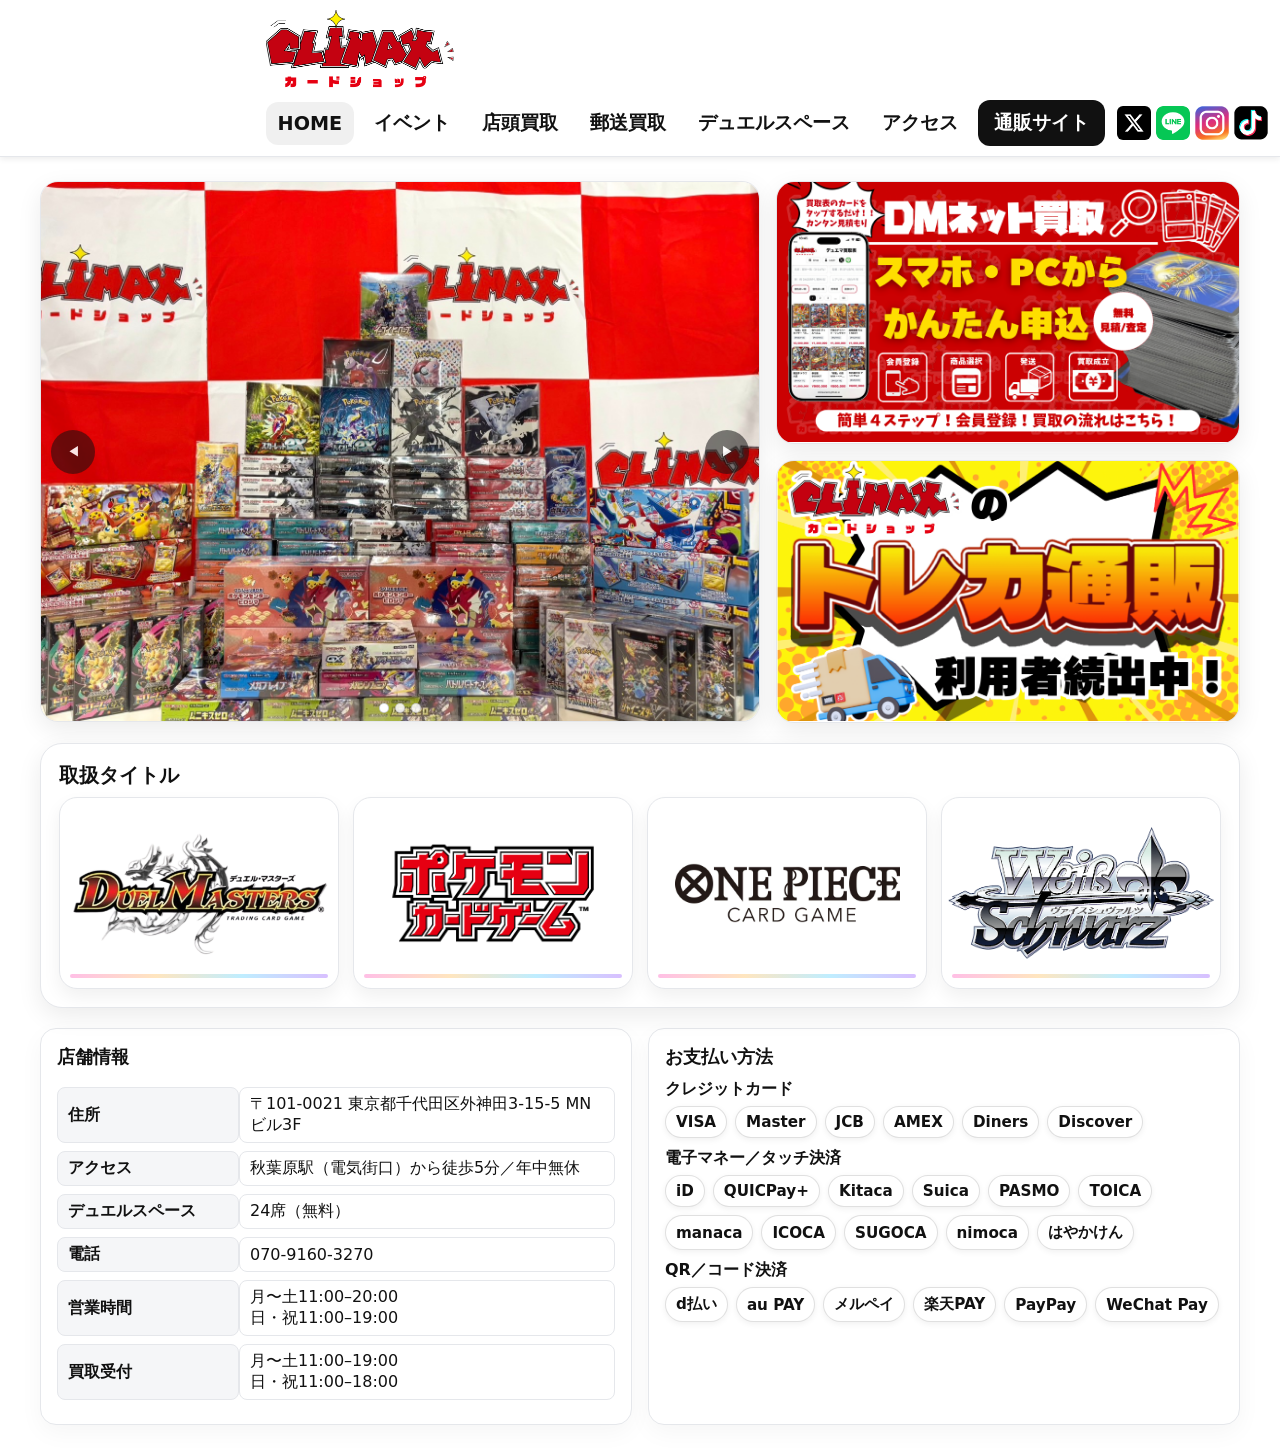
==== commit 2f7c7217: "fix slide image filename case" ====
--- a/index.html
+++ b/index.html
@@ -465,17 +465,17 @@
           <div class="track" id="track">
             <div class="slide fit">
               <a class="slide-link" href="https://www.climax-card.jp/product-list/345" target="_blank" rel="noopener" aria-label="商品一覧へ">
-                <img src="slide1.PNG" alt="ホーム スライド">
+                <img src="slide1.png" alt="ホーム スライド">
               </a>
             </div>
             <div class="slide fit">
               <a class="slide-link" href="https://www.climax-card.jp/product-list/345" target="_blank" rel="noopener" aria-label="商品一覧へ">
-                <img src="slide2.PNG" alt="ホーム スライド">
+                <img src="slide2.png" alt="ホーム スライド">
               </a>
             </div>
             <div class="slide fit">
               <a class="slide-link" href="https://www.climax-card.jp/product-list/345" target="_blank" rel="noopener" aria-label="商品一覧へ">
-                <img src="slide3.PNG" alt="ホーム スライド">
+                <img src="slide3.png" alt="ホーム スライド">
               </a>
             </div>
           </div>
